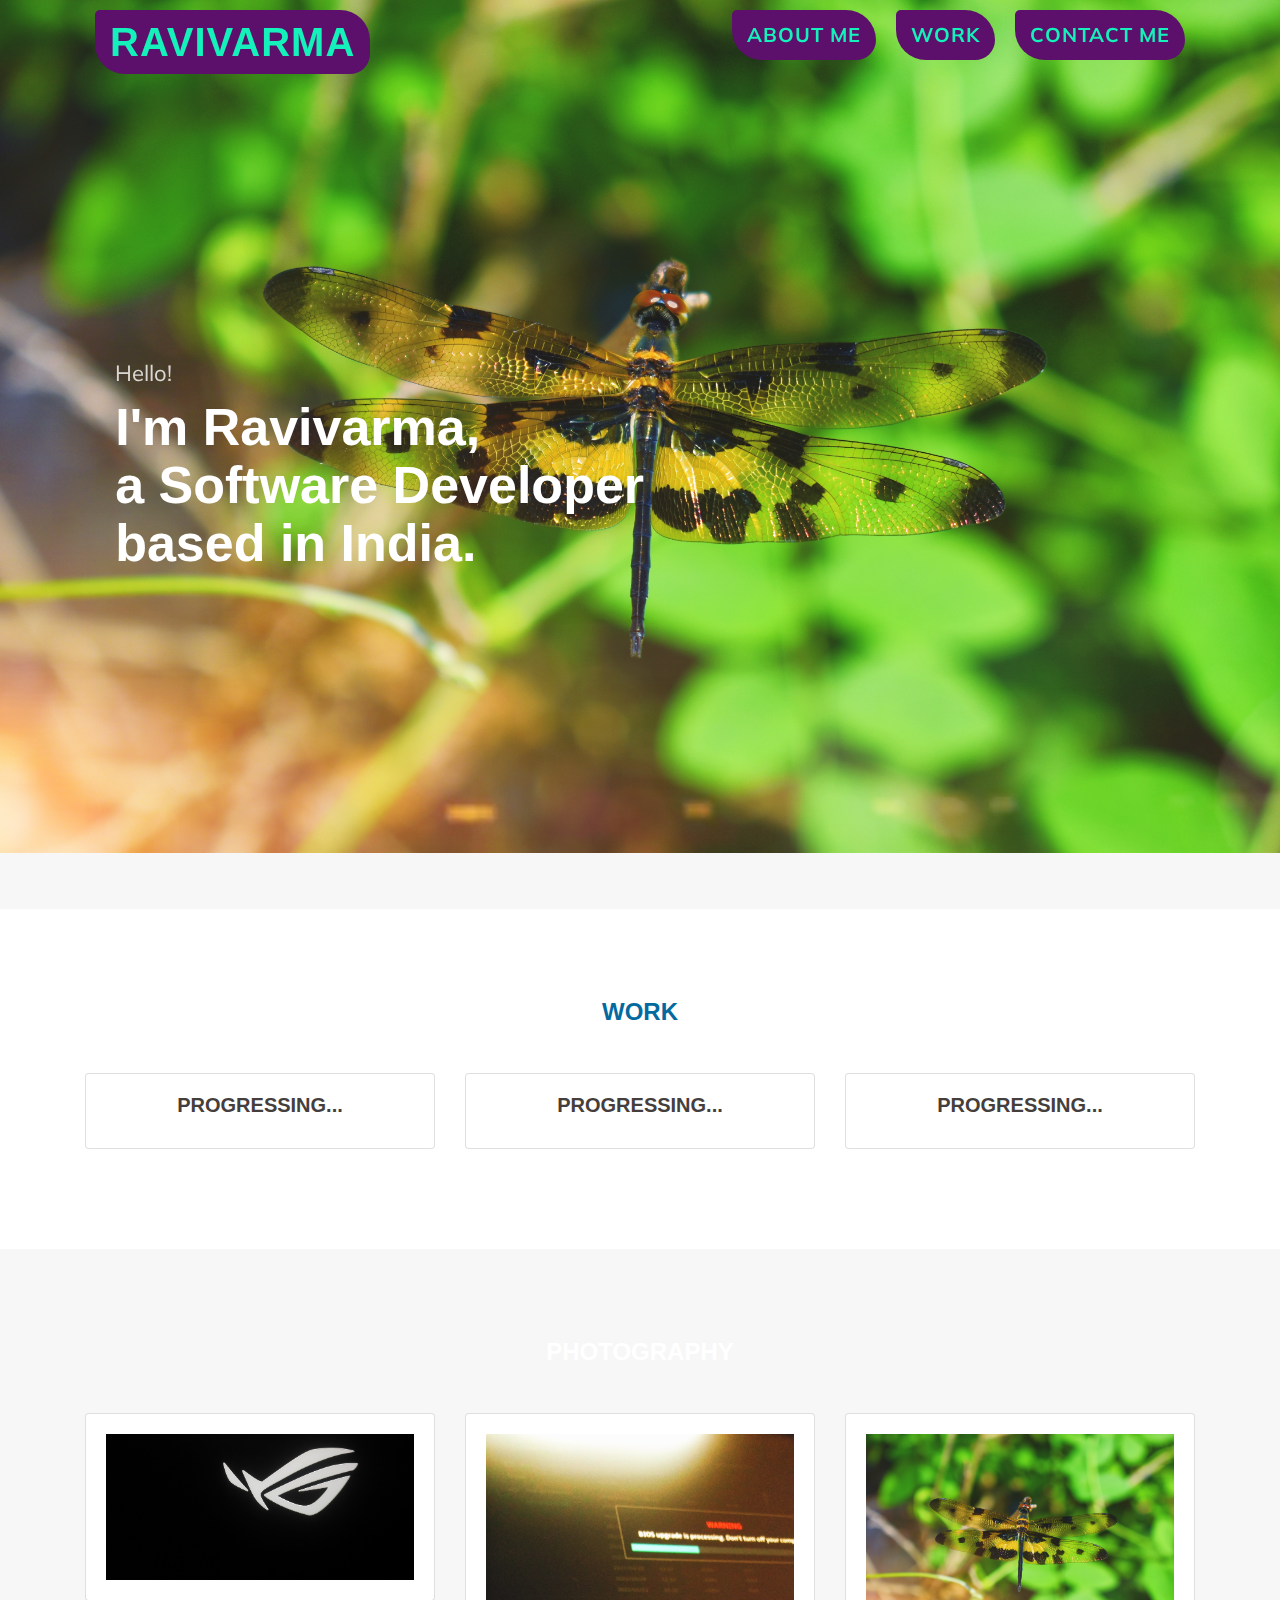
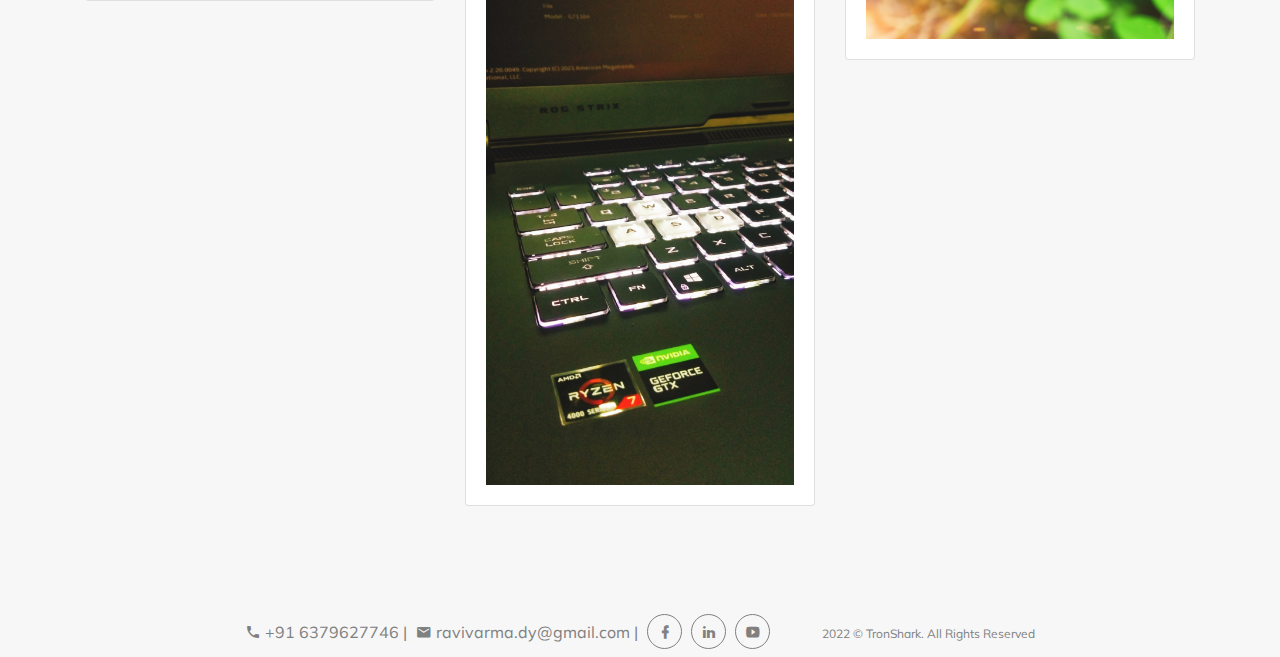
==== index.html @ 04b14a64 "pho" ====
﻿<!DOCTYPE html>
<html lang="en">
  <head prefix="og: http://ogp.me/ns#">
    <meta charset="utf-8" />
    <meta http-equiv="Cache-Control" content="no-store" />
    <meta http-equiv="X-UA-Compatible" content="IE=Edge" />
    <meta name="viewport" content="width=device-width, initial-scale=1.0" />

    <meta name="robots" content="index, nofollow" />
    <meta name="web_author" content="Ravivarma" />
    <meta property="og:title" content="varma" />
    <meta property="og:type" content="website" />
    <meta property="og:url" content="https://varma.com" />

    <link rel="shortcut icon" href="images/DP_edited - Copy.jpg" />
    <title>Ravivarma</title>

    <link
      href="https://fonts.googleapis.com/css?family=Source+Sans+Pro"
      rel="stylesheet"
    />
    <link href="css/aos.css" rel="stylesheet" />
    <!-- Bootstrap core CSS -->
    <link href="css/owl.carousel.css" rel="stylesheet" />
    <link href="css/bootstrap.min.css" rel="stylesheet" />
    <link
      href="https://maxcdn.bootstrapcdn.com/font-awesome/4.7.0/css/font-awesome.min.css"
      rel="stylesheet"
    />
    <link
      href="https://fonts.googleapis.com/css?family=Anton"
      rel="stylesheet"
    />
    <!-- Materialdesign icons css -->
    <link href="css/materialdesignicons.min.css" rel="stylesheet" />
    <!-- Mobirise icons css -->
    <link href="css/mobiriseicons.css" rel="stylesheet" />
    <!--Template Color-->
    <link href="css/colors/default.css" rel="stylesheet" id="color-opt" />
    <!-- Custom styles for this template -->
    <link href="css/style.css" rel="stylesheet" />
    <link href="css/menu.css" rel="stylesheet" />
    <!-- Global site tag (gtag.js) - Google Analytics -->
    <script src="https://www.googletagmanager.com/gtag/js?id=UA-61509387-1"></script>
    <script>
      window.dataLayer = window.dataLayer || [];
      function gtag() {
        dataLayer.push(arguments);
      }
      gtag("js", new Date());

      gtag("config", "UA-61509387-1");
    </script>
  </head>
  <body>
    <!-- Navigation Bar-->
    <header id="topnav" class="defaultscroll fixed-top sticky">
      <div class="container">
        <!-- Logo container-->
        <div>
          <a
            href="index.html"
            class="logo text-uppercase"
            target="_self"
            rel="noopener noreferrer"
          >
            <h1 id="varma">RAVIVARMA</h1>
          </a>
        </div>
        <!-- End Logo container-->
        <div class="menu-extras">
          <div class="menu-item">
            <!-- Mobile menu toggle-->
            <a href="#" rel="nofollow" role="button" class="navbar-toggle">
              <div class="lines">
                <span></span>
                <span></span>
                <span></span>
              </div>
            </a>
            <!-- End mobile menu toggle-->
          </div>
        </div>
        <div id="navigation">
          <!-- Navigation Menu-->
          <ul class="navigation-menu">
            <li>
              <a href="about.html"> About Me</a>
            </li>

            <li class="">
              <a href="Work.html"> Work</a>
            </li>
            <li>
              <a href="Contact.html">Contact me</a>
            </li>
          </ul>
        </div>
      </div>
    </header>
    <div class="home-container">
      <div
        id="mainslider"
        class="carousel slide carousel-fade"
        data-ride="carousel"
      >
        <!-- Indicators -->
        <!-- <ol class="carousel-indicators">
          <li data-target="#mainslider" data-slide-to="0" class="active"></li>
          <li data-target="#mainslider" data-slide-to="1"></li>
          <li data-target="#mainslider" data-slide-to="2"></li>
          <li data-target="#mainslider" data-slide-to="3"></li>
        </ol>-->
        <!-- Wrapper for slides -->
        <div class="carousel-inner">
          <div class="carousel-item">
            <img
              class="d-block w-100"
              src="/images/Dragonfly.jpg"
              data-color="lightblue"
              alt="Ravivarma"
              style="background-color: blue"
            />
            <div class="carousel-caption d-md-block text-left">
              <p class="tagline">Hello!</p>
              <h5>
                <span>
                  I'm Ravivarma,<br />
                  a Software Developer<br />
                  based in India.
                </span>
              </h5>
            </div>
          </div>
          <!--  <div class="carousel-item">
            <img
              class="d-block w-100"
              src="./images/homepage/varma-banner--02.png"
              data-color="firebrick"
              alt="Banyan-Flow"
            />
            <div class="carousel-caption d-md-block text-left">
              <p class="tagline">Your virtual training manager</p>
              <h5>
                <span>
                  Digitalize your <br />
                  Learning & Development <br />
                  operations
                </span>
              </h5>
              <a class="btn btn-banyanflow" href="banyanflow.html">
                Banyan flow
                <i class="fa fa-arrow-circle-right" aria-hidden="true"></i>
              </a>
            </div>
          </div>
          <div class="carousel-item">
            <img
              class="d-block w-100"
              src="./images/homepage/varma-banner--02.png"
              data-color="violet"
              alt="Delxpro"
            />
            <div class="carousel-caption d-md-block text-left">
              <p class="tagline">Upskill the pro in you</p>
              <h5>
                <span>
                  Market place for <br />
                  skill development
                </span>
              </h5>
              <a class="btn btn-delxpro" href="delxpro.html">
                Delxpro
                <i class="fa fa-arrow-circle-right" aria-hidden="true"></i
              ></a>
            </div>
          </div>-->
        </div>
        <!-- Controls -->
        <!--   <a
          class="carousel-control-prev"
          href="#mainslider"
          role="button"
          data-slide="prev"
        >
          <span class="carousel-control-prev-icon" aria-hidden="true"></span>
          <span class="sr-only">Previous</span>
        </a>
        <a
          class="carousel-control-next"
          href="#mainslider"
          role="button"
          data-slide="next"
        >
          <span class="carousel-control-next-icon" aria-hidden="true"></span>
          <span class="sr-only">Next</span>
        </a>-->
      </div>
      <section class="section bg-light pt-4 pb-4">
        <div class="container">
          <div class="row justify-content-center">
            <div class="col-md-8 col-xs-12">
              <h1 class="text-center imp-text"></h1>
            </div>
          </div>
        </div>
      </section>

      <section class="section">
        <div class="container">
          <div class="title text-center">
            <h2>Work</h2>
          </div>
          <div class="card-deck mt-5" id="principles">
            <div class="card">
              <div class="card-body">
                <h5 class="card-title">Progressing...</h5>
              </div>
            </div>
            <div class="card">
              <!--<img class="card-img-top cardImg" src="" alt="" />-->
              <div class="card-body">
                <h5 class="card-title">Progressing...</h5>
                <p class="card-text"></p>
              </div>
            </div>
            <div class="card">
              <div class="card-body">
                <h5 class="card-title">Progressing...</h5>
                <p class="card-text"></p>
              </div>
            </div>
          </div>
        </div>
      </section>
      <section class="section bg-light" id="products-list">
        <div class="container" id="product-cont">
          <div class="title text-center mb-5">
            <h2 class="text-white">Photography</h2>
          </div>
          <div class="row">
            <div class="col-sm-4">
              <div class="card">
                <a class="card-body" href="" target="_blank">
                  <div class="text-center">
                    <img
                      class="product-img middle"
                      src="/images/IMG_20220516_193923.jpg"
                      alt=""
                      width="100%"
                      height="40%"
                    />
                  </div>

                  <!--<span class="float-right">
                    Read more
                    <i class="fa fa-arrow-circle-right" aria-hidden="true"></i>
                  </span>-->
                </a>
              </div>
            </div>
            <div class="col-sm-4">
              <div class="card">
                <a class="card-body" href="">
                  <div class="text-center">
                    <img
                      class="product-img middle"
                      src="/images/IMG_20220517_021946.jpg"
                      alt=""
                      width="100%"
                      height="40%"
                    />
                    <!--- <span class="card-title text-dark f-s-18">
                      Banyan Flow
                    </span>-->
                  </div>
                  <!--<p class="card-text">
                    A Cloud based Learning & Delivery workflow management
                    application
                  </p>-->
                  <!--<span class="float-right">
                    Read more
                    <i class="fa fa-arrow-circle-right" aria-hidden="true"></i>
                  </span>-->
                </a>
              </div>
            </div>
            <div class="col-sm-4">
              <div class="card">
                <a class="card-body" href="">
                  <div class="text-center">
                    <img
                      class="product-img middle"
                      src="/images/Dragonfly.jpg"
                      alt=""
                      width="100%"
                      height="40%"
                    />
                  </div>
                </a>
              </div>
            </div>
          </div>
        </div>
      </section>

      <!--  <section class="section footer"></section>-->
    </div>
    <div class="footer-alt bg-light">
      <div class="container">
        <div class="row justify-content-center">
          <div class="text-center">
            <div class="contact-us d-i-b">
              <a
                href="tel:+916379627746"
                rel="nofollow"
                class="text-grey p-r-5"
              >
                <i class="mdi mdi-phone"></i> +91 6379627746 |
              </a>
              <a
                href="mailto:ravivarma.dy@gmail.com?Subject=Information%20about"
                rel="nofollow"
                class="text-grey p-r-5"
              >
                <i class="mdi mdi-email"></i> ravivarma.dy@gmail.com |</a
              >
              <!--old details ravivarma.dy@gmail.com |-->
            </div>
            <ul class="footer-icons list-inline my-2 d-i-b">
              <li class="list-inline-item">
                <a
                  href="https://www.facebook.com/krrish.krishna.940/"
                  target="_blank"
                  rel="noopener"
                  ><i class="mdi mdi-facebook"></i
                  ><span class="sr-only">Facebook</span></a
                >
              </li>
              <!--<li class="list-inline-item"><a href="#" rel="noopener"><i class="mdi mdi-twitter"></i><span class="sr-only">Twitter</span></a></li>-->
              <li class="list-inline-item">
                <a
                  href="https://www.linkedin.com/in/ravivarma-damodharan"
                  target="_blank"
                  rel="noopener"
                  ><i class="mdi mdi-linkedin"></i
                  ><span class="sr-only">Linkedin</span></a
                >
              </li>
              <li class="list-inline-item">
                <a
                  href="https://www.youtube.com/channel/UC0N2iqDBIHFuB_pYarx8Trg"
                  target="_blank"
                  rel="noopener"
                  ><i class="mdi mdi-youtube-play"></i
                  ><span class="sr-only">Youtube</span></a
                >
              </li>
            </ul>
            <div class="contact-us d-i-b">
              <span class="pl-5 f-s-12">
                2022 © TronShark. All Rights Reserved
              </span>
            </div>
          </div>
        </div>
      </div>
    </div>
    <!-- js placed at the end of the document so the pages load faster -->
    <script src="js/jquery.min.js"></script>
    <script src="js/popper.min.js"></script>
    <script src="js/bootstrap.min.js"></script>
    <script src="js/owl.carousel.min.js"></script>
    <script src="js/scrollspy.min.js" type="text/javascript"></script>
    <script src="js/aos.js"></script>
    <!--common script for all pages-->
    <script src="js/jquery.app.js"></script>
    <script>
      $(document).ready(function () {
        $(".owl-carousel").owlCarousel({
          loop: true,
          margin: 10,
          nav: true,
          navText: [
            "<i class='fa fa-caret-left'></i>",
            "<i class='fa fa-caret-right'></i>",
          ],
          autoplay: true,
          autoplayHoverPause: true,
          responsive: {
            0: {
              items: 1,
            },
            600: {
              items: 3,
            },
            1000: {
              items: 4,
            },
          },
        });
      });

      var $item = $("#mainslider .carousel-item");
      var $wHeight = $(window).height();
      $item.eq(0).addClass("active");
      $item.height($wHeight);
      $item.addClass("full-screen");

      $("#mainslider .carousel img").each(function () {
        var $src = $(this).attr("src");
        var $color = $(this).attr("data-color");
        $(this)
          .parent()
          .css({
            "background-image": "url(" + $src + ")",
            "background-color": $color,
          });
        $(this).remove();
      });

      $(window).on("resize", function () {
        $wHeight = $(window).height();
        $item.height($wHeight);
      });

      $("#mainslider .carousel").carousel({
        interval: 6000,
        pause: "false",
      });
    </script>
  </body>
</html>
---- css/mobiriseicons.css ----
@font-face {
  font-family: 'MobiriseIcons';
  src:  url('../fonts/MobiriseIcons73ab.html?5dqoim');
  src:  url('../fonts/MobiriseIcons73ab.html?5dqoim#iefix') format('embedded-opentype'),
    url('../fonts/mobirise73ab.ttf?5dqoim') format('truetype'),
    url('../fonts/mobirise73ab.woff?5dqoim') format('woff'),
    url('../fonts/MobiriseIcons73ab-2.html?5dqoim#MobiriseIcons') format('svg');
  font-weight: normal;
  font-style: normal;
}

[class^="mbri-"], [class*=" mbri-"] {
  /* use !important to prevent issues with browser extensions that change fonts */
  font-family: 'MobiriseIcons' !important;
  speak: none;
  font-style: normal;
  font-weight: normal;
  font-variant: normal;
  text-transform: none;
  line-height: 1;

  /* Better Font Rendering =========== */
  -webkit-font-smoothing: antialiased;
  -moz-osx-font-smoothing: grayscale;
}

.mbri-add-submenu:before {
  content: "\e900";
}
.mbri-alert:before {
  content: "\e901";
}
.mbri-align-center:before {
  content: "\e902";
}
.mbri-align-justify:before {
  content: "\e903";
}
.mbri-align-left:before {
  content: "\e904";
}
.mbri-align-right:before {
  content: "\e905";
}
.mbri-android:before {
  content: "\e906";
}
.mbri-apple:before {
  content: "\e907";
}
.mbri-arrow-down:before {
  content: "\e908";
}
.mbri-arrow-next:before {
  content: "\e909";
}
.mbri-arrow-prev:before {
  content: "\e90a";
}
.mbri-arrow-up:before {
  content: "\e90b";
}
.mbri-bold:before {
  content: "\e90c";
}
.mbri-bookmark:before {
  content: "\e90d";
}
.mbri-bootstrap:before {
  content: "\e90e";
}
.mbri-briefcase:before {
  content: "\e90f";
}
.mbri-browse:before {
  content: "\e910";
}
.mbri-bulleted-list:before {
  content: "\e911";
}
.mbri-calendar:before {
  content: "\e912";
}
.mbri-camera:before {
  content: "\e913";
}
.mbri-cart-add:before {
  content: "\e914";
}
.mbri-cart-full:before {
  content: "\e915";
}
.mbri-cash:before {
  content: "\e916";
}
.mbri-change-style:before {
  content: "\e917";
}
.mbri-chat:before {
  content: "\e918";
}
.mbri-clock:before {
  content: "\e919";
}
.mbri-close:before {
  content: "\e91a";
}
.mbri-cloud:before {
  content: "\e91b";
}
.mbri-code:before {
  content: "\e91c";
}
.mbri-contact-form:before {
  content: "\e91d";
}
.mbri-credit-card:before {
  content: "\e91e";
}
.mbri-cursor-click:before {
  content: "\e91f";
}
.mbri-cust-feedback:before {
  content: "\e920";
}
.mbri-database:before {
  content: "\e921";
}
.mbri-delivery:before {
  content: "\e922";
}
.mbri-desktop:before {
  content: "\e923";
}
.mbri-devices:before {
  content: "\e924";
}
.mbri-down:before {
  content: "\e925";
}
.mbri-download:before {
  content: "\e926";
}
.mbri-drag-n-drop:before {
  content: "\e927";
}
.mbri-drag-n-drop2:before {
  content: "\e928";
}
.mbri-edit:before {
  content: "\e929";
}
.mbri-edit2:before {
  content: "\e92a";
}
.mbri-error:before {
  content: "\e92b";
}
.mbri-extension:before {
  content: "\e92c";
}
.mbri-features:before {
  content: "\e92d";
}
.mbri-file:before {
  content: "\e92e";
}
.mbri-flag:before {
  content: "\e92f";
}
.mbri-folder:before {
  content: "\e930";
}
.mbri-gift:before {
  content: "\e931";
}
.mbri-github:before {
  content: "\e932";
}
.mbri-globe-2:before {
  content: "\e933";
}
.mbri-globe:before {
  content: "\e934";
}
.mbri-growing-chart:before {
  content: "\e935";
}
.mbri-hearth:before {
  content: "\e936";
}
.mbri-help:before {
  content: "\e937";
}
.mbri-home:before {
  content: "\e938";
}
.mbri-hot-cup:before {
  content: "\e939";
}
.mbri-idea:before {
  content: "\e93a";
}
.mbri-image-gallery:before {
  content: "\e93b";
}
.mbri-image-slider:before {
  content: "\e93c";
}
.mbri-info:before {
  content: "\e93d";
}
.mbri-italic:before {
  content: "\e93e";
}
.mbri-key:before {
  content: "\e93f";
}
.mbri-laptop:before {
  content: "\e940";
}
.mbri-layers:before {
  content: "\e941";
}
.mbri-left-right:before {
  content: "\e942";
}
.mbri-left:before {
  content: "\e943";
}
.mbri-letter:before {
  content: "\e944";
}
.mbri-like:before {
  content: "\e945";
}
.mbri-link:before {
  content: "\e946";
}
.mbri-lock:before {
  content: "\e947";
}
.mbri-login:before {
  content: "\e948";
}
.mbri-logout:before {
  content: "\e949";
}
.mbri-magic-stick:before {
  content: "\e94a";
}
.mbri-map-pin:before {
  content: "\e94b";
}
.mbri-menu:before {
  content: "\e94c";
}
.mbri-mobile:before {
  content: "\e94d";
}
.mbri-mobile2:before {
  content: "\e94e";
}
.mbri-mobirise:before {
  content: "\e94f";
}
.mbri-more-horizontal:before {
  content: "\e950";
}
.mbri-more-vertical:before {
  content: "\e951";
}
.mbri-music:before {
  content: "\e952";
}
.mbri-new-file:before {
  content: "\e953";
}
.mbri-numbered-list:before {
  content: "\e954";
}
.mbri-opened-folder:before {
  content: "\e955";
}
.mbri-pages:before {
  content: "\e956";
}
.mbri-paper-plane:before {
  content: "\e957";
}
.mbri-paperclip:before {
  content: "\e958";
}
.mbri-photo:before {
  content: "\e959";
}
.mbri-photos:before {
  content: "\e95a";
}
.mbri-pin:before {
  content: "\e95b";
}
.mbri-play:before {
  content: "\e95c";
}
.mbri-plus:before {
  content: "\e95d";
}
.mbri-preview:before {
  content: "\e95e";
}
.mbri-print:before {
  content: "\e95f";
}
.mbri-protect:before {
  content: "\e960";
}
.mbri-question:before {
  content: "\e961";
}
.mbri-quote-left:before {
  content: "\e962";
}
.mbri-quote-right:before {
  content: "\e963";
}
.mbri-redo:before {
  content: "\e964";
}
.mbri-refresh:before {
  content: "\e965";
}
.mbri-responsive:before {
  content: "\e966";
}
.mbri-right:before {
  content: "\e967";
}
.mbri-rocket:before {
  content: "\e968";
}
.mbri-sad-face:before {
  content: "\e969";
}
.mbri-sale:before {
  content: "\e96a";
}
.mbri-save:before {
  content: "\e96b";
}
.mbri-search:before {
  content: "\e96c";
}
.mbri-setting:before {
  content: "\e96d";
}
.mbri-setting2:before {
  content: "\e96e";
}
.mbri-setting3:before {
  content: "\e96f";
}
.mbri-share:before {
  content: "\e970";
}
.mbri-shopping-bag:before {
  content: "\e971";
}
.mbri-shopping-basket:before {
  content: "\e972";
}
.mbri-shopping-cart:before {
  content: "\e973";
}
.mbri-sites:before {
  content: "\e974";
}
.mbri-smile-face:before {
  content: "\e975";
}
.mbri-speed:before {
  content: "\e976";
}
.mbri-star:before {
  content: "\e977";
}
.mbri-success:before {
  content: "\e978";
}
.mbri-sun:before {
  content: "\e979";
}
.mbri-sun2:before {
  content: "\e97a";
}
.mbri-tablet-vertical:before {
  content: "\e97b";
}
.mbri-tablet:before {
  content: "\e97c";
}
.mbri-target:before {
  content: "\e97d";
}
.mbri-timer:before {
  content: "\e97e";
}
.mbri-to-ftp:before {
  content: "\e97f";
}
.mbri-to-local-drive:before {
  content: "\e980";
}
.mbri-touch-swipe:before {
  content: "\e981";
}
.mbri-touch:before {
  content: "\e982";
}
.mbri-trash:before {
  content: "\e983";
}
.mbri-underline:before {
  content: "\e984";
}
.mbri-undo:before {
  content: "\e985";
}
.mbri-unlink:before {
  content: "\e986";
}
.mbri-unlock:before {
  content: "\e987";
}
.mbri-up-down:before {
  content: "\e988";
}
.mbri-up:before {
  content: "\e989";
}
.mbri-update:before {
  content: "\e98a";
}
.mbri-upload:before {
  content: "\e98b";
}
.mbri-user:before {
  content: "\e98c";
}
.mbri-user2:before {
  content: "\e98d";
}
.mbri-users:before {
  content: "\e98e";
}
.mbri-video-play:before {
  content: "\e98f";
}
.mbri-video:before {
  content: "\e990";
}
.mbri-watch:before {
  content: "\e991";
}
.mbri-website-theme:before {
  content: "\e992";
}
.mbri-wifi:before {
  content: "\e993";
}
.mbri-windows:before {
  content: "\e994";
}
.mbri-zoom-out:before {
  content: "\e995";
}
---- css/colors/default.css ----
/*
* Template Name : Linexon | Responsive Bootstrap Landing Template
* Version : 1.0.0
* Created by : Themesdesign
* File : Template default color
*/

span.title-border,.features-desc a:hover,.service-box .service-icon,.company-sub-menu li a:hover,.text-custom,#topnav .has-submenu.active .submenu li.active > a,
#navigation li.active a,#topnav .navigation-menu > li .submenu li a:hover,#topnav .navigation-menu .has-submenu .submenu > li:hover > a,
#topnav .navigation-menu > li:hover > a {
  color: #036a9f !important;
}

.btn-custom,.bg-custom,.play-icon-circle,.main-slider .flex-control-paging li a.flex-active,.features-border,.team-social li a:hover,.plan-price h6,
.footer-icons li a:hover,#topnav .navbar-toggle.open span:hover {
  /*  615fe6 */
  background-color: #036a9f ;
}

.btn-custom{
  border: 1px solid #036a9f !important;
}

.team-box.active,.team-social li a:hover,.form-control:focus,.footer-icons li a:hover,#topnav .has-submenu.active .menu-arrow{
    border-color: #036a9f !important;
}

.btn-custom:hover,
.btn-custom:focus,
.btn-custom:active,
.btn-custom.active,
.btn-custom.focus,
.btn-custom:active,
.btn-custom:focus,
.btn-custom:hover,
.open > .dropdown-toggle.btn-custom {
    background-color:#5250d0;
    border-color:#5250d0;
}

@media (min-width: 992px) {
  #topnav .navigation-menu > li .submenu li a:hover,#topnav .navigation-menu .has-submenu .submenu > li:hover > a,#topnav .navigation-menu > li:hover > a,
  #topnav .navigation-menu > li:hover > .menu-arrow{
    color: #036a9f;
  }
}

@media (max-width: 991px) {
  #topnav .navigation-menu > li > a:hover,
  #topnav .navigation-menu > li .submenu li a:hover,
  #topnav .navigation-menu > li.has-submenu.open > a,
  #topnav .menu-extras .menu-item .cart > a:hover,
  #topnav .menu-extras .menu-item .search > a:hover,#topnav .navigation-menu .submenu.open .has-submenu.open > a,#topnav .has-submenu.active a{
    color: #036a9f !important;
  }
}
---- css/style.css ----
﻿@import url("https://fonts.googleapis.com/css?family=Muli");
@import url("https://fonts.googleapis.com/css?family=Arimo");
@import url("https://fonts.googleapis.com/css?family=Questrial");

body {
  /*font-family: 'Lato', sans-serif;*/
  /*font-family: 'Source Sans Pro', sans-serif;*/
  font-family: "Muli", sans-serif;
  color: #808080;
  line-height: 30px;
}

.text-grey {
  color: #808080;
}

a:hover {
  color: inherit !important;
}

h1,
h2,
h3,
h4,
h5,
h6 {
  font-family: "Arimo", sans-serif;
  font-family: Montserrat, sans-serif;
  font-weight: 700;
  text-transform: uppercase;
  color: #443e3c;
}

.text-clamp-3 {
  overflow: hidden;
  display: -webkit-box;
  -webkit-line-clamp: 3;
  -webkit-box-orient: vertical;
}

a {
  text-decoration: none !important;
  outline: none !important;
}

.p-20 {
  padding: 20px;
}

.custom-badge {
  display: inline-block;
  padding: 8px 12px;
  margin: 0 8px;
  text-transform: uppercase;
  font-size: 13px;
  font-weight: 500;
  background: #fff;
  cursor: pointer;
  margin-bottom: 15px;
}

.bg-light {
  background-color: #f7f7f7 !important;
}

.bg-lightgrey {
  background-color: #f8f9fa !important;
}

.bg-blue {
  background-color: #036a9f !important;
}

.bg-light-blue {
  background-color: #42d1fb !important;
}

.bg-light-blue-gradiant {
  background-color: rgba(67, 209, 251, 0.5) !important;
}

.bg-blue-gradiant {
  background-color: hsla(211, 100%, 50%, 0.5) !important;
}

.bg-purple {
  background-color: #864ba5;
}

.bg-purple-gradiant {
  background-color: hsla(262, 29%, 53%, 0.5) !important;
}

.bg-pink {
  background-color: #b24592;
}

.bg-orange {
  background-color: hsla(33, 100%, 52%, 0.788235294117647);
}

.bg-theme-orange {
  background-color: #ff900a !important;
}

.text-purple {
  color: #864ba5 !important;
}

.text-benchaway-blue {
  color: #b91b09 !important;
}

.banyanPro {
  color: #ff9200;
  text-transform: capitalize !important;
}

.inspire_ceo {
  font-size: 34px;
  font-family: "Anton", sans-serif;
  color: #ffc107;
  line-height: 42px;
  font-weight: 300 !important;
}

#mainslider .full-screen {
  background-size: cover;
  background-position: center;
  background-repeat: no-repeat;
}

#mainslider .carousel-item {
  height: auto !important;
  min-height: 60vh !important;
  /*height: 80vh !important;*/
  /*min-height: 65vh !important;*/
  background-position-x: 15% !important;
}

/*#mainslider .carousel-item img {
        height: 80vh !important;
    }*/

#mainslider .carousel-control-next,
#mainslider .carousel-control-prev {
  width: 8%;
}

#mainslider .carousel-item .carousel-caption {
  right: 0;
  width: 100%;
  left: 9%;
  top: 55%;
  transform: translateY(-50%);
  bottom: initial;
}

#mainslider .carousel-item .carousel-caption h5 {
  font-size: 52px;
  color: #fff;
  text-align: left;
  text-transform: inherit;
  width: 60%;
  line-height: 58px;
}

#mainslider .carousel-item .carousel-caption .tagline,
.tagline {
  font-size: 22px;
  margin-bottom: 10px;
  opacity: 0.8;
}

#mainslider .btn-primary {
  border: 1px solid #d6d6d6;
  margin-top: 15px;
  transition: 0.3s;
}

.btn-banyanpro {
  background-color: #ebf5f9;
  color: #036a9f;
  transition: 0.3s;
}

.btn-banyanpro:hover {
  background-color: #036a9f;
  color: #ebf5f9;
  transition: 0.3s;
}

.btn-banyanflow {
  background-color: #f1fbf6;
  color: #25c16f;
}

.btn-banyanflow:hover {
  background-color: #179e57;
  color: #f1fbf6;
}

.btn-delxpro {
  background-color: #fbf2db;
  color: #f5b212;
}

.btn-delxpro:hover {
  background-color: #ffbf26;
  color: #fbf2db;
}

.btn-signex {
  background-color: #ffd9e6;
  color: #d91a5d;
}

.btn-signex:hover {
  background-color: #b7124b;
  color: #ffd9e6;
}

.btn-benchaway {
  background-color: #fee1dd;
  color: #d81f08;
}

.btn-benchaway:hover {
  background-color: #d81f08;
  color: #fee1dd;
}

a.btn-primary {
  color: #fff !important;
}

a.btn-primary:hover,
a.btn-primary:focus {
  color: #fff !important;
}

#products-list {
  background-image: url("") /*../images/homepage/varma-banner.png*/;
  background-position: center;
  background-size: cover;
}

.carousel-fade .carousel-item {
  opacity: 0;
  transition-duration: 0.6s;
  transition-property: opacity;
}

.carousel-fade .carousel-item.active,
.carousel-fade .carousel-item-next.carousel-item-left,
.carousel-fade .carousel-item-prev.carousel-item-right {
  opacity: 1;
}

.carousel-fade .active.carousel-item-left,
.carousel-fade .active.carousel-item-right {
  opacity: 0;
}

.carousel-fade .carousel-item-next,
.carousel-fade .carousel-item-prev,
.carousel-fade .carousel-item.active,
.carousel-fade .active.carousel-item-left,
.carousel-fade .active.carousel-item-prev {
  transform: translateX(0);
  transform: translate3d(0, 0, 0);
}

.imp-text {
  font-size: 28px;
  color: #036a9f;
  font-weight: 600;
  line-height: 34px;
}

[data-target] {
  cursor: pointer !important;
}

#product-cont .card {
  margin-bottom: 20px;
}

#product-cont .card:hover {
  -webkit-transform: translateY(-0.5rem);
  transform: translateY(-0.5rem);
  transition: ease-in-out 0.5s;
}
/*#product-cont .card:hover .card-text {
     color:#808080;
}*/
#product-cont .card .card-text {
  color: #808080;
  margin-top: 1rem;
}
/*#product-cont .product-img {
    width: 80px;
    margin: 10px auto;
}*/

.blogs #blogs {
  position: inherit;
  width: 100%;
  height: 72vh;
  background-image: url("../images/blogs-banner.png");
  background-repeat: no-repeat;
  background-size: 100%;
  /*background-position: 50% 40%;*/
}

.blog-e-learning #blogs {
  position: inherit;
  width: 100%;
  height: 72vh;
  background-image: url(../images/blogs/importance-of-E-learning-1.png);
  background-repeat: no-repeat;
  background-size: 100%;
  background-position: 50% 40%;
}

.skill-dev #blogs {
  position: inherit;
  width: 100%;
  height: 72vh;
  background-image: url(../images/blogs/skill-development.png);
  background-repeat: no-repeat;
  background-size: 100%;
  background-position: 50% 40%;
}

.blog-card {
  border: 0;
  margin-bottom: 20px;
}

.blog-card .tags {
  list-style: none;
  padding-left: 0;
  position: absolute;
  bottom: 10px;
  left: 30px;
}

.blog-card .tags li {
  list-style: none;
  display: inline-block;
  color: #fff;
  border-radius: 3px;
  background-color: #ff9200;
  padding: 1px 10px;
  font-weight: 300;
}

.blog-card .tags li a {
  color: #ffe !important;
}

.blog-card .tags li:hover a {
  color: #fff;
}

.meta li {
  display: inline-block;
  color: rgb(41, 41, 41) !important;
  margin-right: 10px;
  font-weight: 300;
  font-size: 14px;
}

.meta {
  padding-left: 0;
}

.meta li a {
  color: rgb(41, 41, 41) !important;
}

.blog-card .card-block {
  padding-left: 20px !important;
  /*padding-top: 10px;*/
}

.blog-card h4 {
  text-transform: capitalize;
  font-weight: 600;
  margin-bottom: 5px;
}

.blog-card .card-title a {
  color: rgb(41, 41, 41);
  font-size: 22px;
}

.blog-card .card-title a:hover,
.blog-card a:hover {
  color: #ff9800 !important;
}

.blog-card .card-text {
  font-size: 16px;
  text-align: justify;
  margin-bottom: 0;
}

.color-2 {
  color: #ff9800;
}

.nav-tabs--vertical {
  border-bottom: none;
  border-right: 1px solid #ddd;
  display: flex;
  flex-flow: column nowrap;
}

.banyanFlow .nav-tabs--vertical li a span img {
  -webkit-filter: grayscale(100%) brightness(100%) sepia(100%) hue-rotate(50deg)
    saturate(1000%) contrast(0.9);
  filter: grayscale(100%) brightness(100%) sepia(100%) hue-rotate(50deg)
    saturate(1000%) contrast(0.9);
}

.dup-header {
  background-color: #fff !important;
  -moz-box-shadow: 0 10px 33px rgba(0, 0, 0, 0.1);
  -webkit-box-shadow: 0 10px 33px rgba(0, 0, 0, 0.1);
  box-shadow: 0 10px 33px rgba(0, 0, 0, 0.1) !important;
}

.nav-tabs--left {
  margin: 0 15px;
}

.nav-tabs--left .nav-item + .nav-item {
  margin-top: 0.25rem;
}

.nav-tabs--left .nav-link {
  transition: border-color 0.125s ease-in;
  white-space: nowrap;
  border: 1px solid #ddd;
  color: #808080;
  margin-right: -1px;
}

.nav-tabs--left .nav-link:hover {
  background-color: #fff;
  border-bottom-color: #ddd;
  border-right-color: #fff;
  border-bottom-left-radius: 0.25rem;
  border-top-right-radius: 0;
  margin-right: -1px;
}

.nav-tabs--left .nav-link.active {
  border-bottom-color: #ddd;
  border-right-color: #fff;
  border-bottom-left-radius: 0.25rem;
  border-top-right-radius: 0;
  margin-right: -1px;
}

.nav-tabs--left .nav-link.active:hover {
  background-color: #fff;
  border-color: #0275d8 #fff #0275d8 #0275d8;
}

/*======================
        HELPER
========================*/

.overflow-auto {
  overflow: auto !important;
}

.overflow-hidden {
  overflow: hidden !important;
}

.overflow-visible {
  overflow: visible !important;
}

.overflow-scroll {
  overflow: scroll !important;
}

.overflow-x-hidden {
  overflow-x: hidden !important;
}

.overflow-x-visible {
  overflow-x: visible !important;
}

.overflow-x-scroll {
  overflow-x: scroll !important;
}

.overflow-y-hidden {
  overflow-y: hidden !important;
}

.overflow-y-visible {
  overflow-y: visible !important;
}

.overflow-y-scroll {
  overflow-y: scroll !important;
}

.m-auto {
  margin: 0 auto !important;
}

.m-0 {
  margin: 0 !important;
}

.m-1 {
  margin: 1px !important;
}

.m-2 {
  margin: 2px !important;
}

.m-3 {
  margin: 3px !important;
}

.m-4 {
  margin: 4px !important;
}

.m-5 {
  margin: 5px !important;
}

.m-10 {
  margin: 10px !important;
}

.m-15 {
  margin: 15px !important;
}

.m-20 {
  margin: 20px !important;
}

.m-25 {
  margin: 25px !important;
}

.m-30 {
  margin: 30px !important;
}

.m-35 {
  margin: 35px !important;
}

.m-40 {
  margin: 40px !important;
}

.m-t-0 {
  margin-top: 0 !important;
}

.m-t-1 {
  margin-top: 1px !important;
}

.m-t-2 {
  margin-top: 2px !important;
}

.m-t-3 {
  margin-top: 3px !important;
}

.m-t-4 {
  margin-top: 4px !important;
}

.m-t-5 {
  margin-top: 5px !important;
}

.m-t-7 {
  margin-top: 7px !important;
}

.m-t-10 {
  margin-top: 10px !important;
}

.m-t-10p {
  margin-top: 10%;
}

.m-t-5p {
  margin-top: 5%;
}

.m-t-15 {
  margin-top: 15px !important;
}

.m-t-20 {
  margin-top: 20px !important;
}

.m-t--20 {
  margin-top: -20px !important;
}

.m-t-25 {
  margin-top: 25px !important;
}

.m-t-30 {
  margin-top: 30px !important;
}

.m-t-35 {
  margin-top: 35px !important;
}

.m-t-40 {
  margin-top: 40px !important;
}

.m-r-0 {
  margin-right: 0 !important;
}

.m-r-1 {
  margin-right: 1px !important;
}

.m-r-2 {
  margin-right: 2px !important;
}

.m-r-3 {
  margin-right: 3px !important;
}

.m-r-4 {
  margin-right: 4px !important;
}

.m-r-5 {
  margin-right: 5px !important;
}

.m-r-10 {
  margin-right: 10px !important;
}

.m-r-15 {
  margin-right: 15px !important;
}

.m-r-20 {
  margin-right: 20px !important;
}

.m-r-25 {
  margin-right: 25px !important;
}

.m-r-30 {
  margin-right: 30px !important;
}

.m-r-35 {
  margin-right: 35px !important;
}

.m-r-40 {
  margin-right: 40px !important;
}

.m-b-0 {
  margin-bottom: 0 !important;
}

.m-b-1 {
  margin-bottom: 1px !important;
}

.m-b-2 {
  margin-bottom: 2px !important;
}

.m-b-3 {
  margin-bottom: 3px !important;
}

.m-b-4 {
  margin-bottom: 4px !important;
}

.m-b-5 {
  margin-bottom: 5px !important;
}

.m-b-7 {
  margin-bottom: 7px !important;
}

.m-b-10 {
  margin-bottom: 10px !important;
}

.m-b-15 {
  margin-bottom: 15px !important;
}

.m-b-20 {
  margin-bottom: 20px !important;
}

.m-b-25 {
  margin-bottom: 25px !important;
}

.m-b-30 {
  margin-bottom: 30px !important;
}

.m-b-35 {
  margin-bottom: 35px !important;
}

.m-b-40 {
  margin-bottom: 40px !important;
}

.m-t-60 {
  margin-top: 60px !important;
}

.m-t-50 {
  margin-top: 50px !important;
}

.m-l-0 {
  margin-left: 0 !important;
}

.m-l-1 {
  margin-left: 1px !important;
}

.m-l-2 {
  margin-left: 2px !important;
}

.m-l-3 {
  margin-left: 3px !important;
}

.m-l-4 {
  margin-left: 4px !important;
}

.m-l-5 {
  margin-left: 5px !important;
}

.m-l-10 {
  margin-left: 10px !important;
}

.m-l-15 {
  margin-left: 15px !important;
}

.m-l-20 {
  margin-left: 20px !important;
}

.m-l-25 {
  margin-left: 25px !important;
}

.m-l-30 {
  margin-left: 30px !important;
}

.m-l-35 {
  margin-left: 35px !important;
}

.m-l-40 {
  margin-left: 40px !important;
}

.m-h-66 {
  min-height: 66vh !important;
}

.p-0 {
  padding: 0 !important;
}

.p-1 {
  padding: 1px !important;
}

.p-2 {
  padding: 2px !important;
}

.p-3 {
  padding: 3px !important;
}

.p-4 {
  padding: 4px !important;
}

.p-5 {
  padding: 5px !important;
}

.p-10 {
  padding: 10px !important;
}

.p-10-20 {
  padding: 10px 20px !important;
}

.p-12 {
  padding: 12px !important;
}

.p-15 {
  padding: 15px !important;
}

.p-20,
.wrapper {
  padding: 20px !important;
}

.p-25 {
  padding: 25px !important;
}

.p-30 {
  padding: 30px !important;
}

.p-35 {
  padding: 35px !important;
}

.p-40 {
  padding: 40px !important;
}

.horizontal-divider {
  height: 2px;
  margin: 25px -25px;
  background: #ebeced;
}

.p-t-0 {
  padding-top: 0 !important;
}

.p-t-1 {
  padding-top: 1px !important;
}

.p-t-2 {
  padding-top: 2px !important;
}

.p-t-3 {
  padding-top: 3px !important;
}

.p-t-4 {
  padding-top: 4px !important;
}

.p-t-5 {
  padding-top: 5px !important;
}

.p-t-10 {
  padding-top: 10px !important;
}

.p-t-15 {
  padding-top: 15px !important;
}

.p-t-20 {
  padding-top: 20px !important;
}

.p-t-25 {
  padding-top: 25px !important;
}

.p-t-30 {
  padding-top: 30px !important;
}

.p-t-35 {
  padding-top: 35px !important;
}

.p-t-40 {
  padding-top: 40px !important;
}

.p-r-0 {
  padding-right: 0 !important;
}

.p-r-1 {
  padding-right: 1px !important;
}

.p-r-2 {
  padding-right: 2px !important;
}

.p-r-3 {
  padding-right: 3px !important;
}

.p-r-4 {
  padding-right: 4px !important;
}

.p-r-5 {
  padding-right: 5px !important;
}

.p-r-10 {
  padding-right: 10px !important;
}

.p-r-15 {
  padding-right: 15px !important;
}

.p-r-20 {
  padding-right: 20px !important;
}

.p-r-25 {
  padding-right: 25px !important;
}

.p-r-30 {
  padding-right: 30px !important;
}

.p-r-35 {
  padding-right: 35px !important;
}

.p-r-40 {
  padding-right: 40px !important;
}

.p-b-0 {
  padding-bottom: 0 !important;
}

.p-b-1 {
  padding-bottom: 1px !important;
}

.p-b-2 {
  padding-bottom: 2px !important;
}

.p-b-3 {
  padding-bottom: 3px !important;
}

.p-b-4 {
  padding-bottom: 4px !important;
}

.p-b-5 {
  padding-bottom: 5px !important;
}

.p-b-10 {
  padding-bottom: 10px !important;
}

.p-b-15 {
  padding-bottom: 15px !important;
}

.p-b-20 {
  padding-bottom: 20px !important;
}

.p-b-25 {
  padding-bottom: 25px !important;
}

.p-b-30 {
  padding-bottom: 30px !important;
}

.p-b-35 {
  padding-bottom: 35px !important;
}

.p-b-40 {
  padding-bottom: 40px !important;
}

.p-l-0 {
  padding-left: 0 !important;
}

.p-l-1 {
  padding-left: 1px !important;
}

.p-l-2 {
  padding-left: 2px !important;
}

.p-l-3 {
  padding-left: 3px !important;
}

.p-l-4 {
  padding-left: 4px !important;
}

.p-l-5 {
  padding-left: 5px !important;
}

.p-l-10 {
  padding-left: 10px !important;
}

.p-l-8p {
  padding-left: 8% !important;
}

.p-l-15 {
  padding-left: 15px !important;
}

.p-l-20 {
  padding-left: 20px !important;
}

.p-l-25 {
  padding-left: 25px !important;
}

.p-l-30 {
  padding-left: 30px !important;
}

.p-l-35 {
  padding-left: 35px !important;
}

.p-l-40 {
  padding-left: 40px !important;
}

.p-l-60 {
  padding-left: 60px !important;
}

.p-l-80 {
  padding-left: 80px !important;
}

.f-s-8 {
  font-size: 8px !important;
}

.f-s-9 {
  font-size: 9px !important;
}

.f-s-10 {
  font-size: 10px !important;
}

.f-s-11 {
  font-size: 11px !important;
}

.f-s-12 {
  font-size: 12px !important;
}

.f-s-13 {
  font-size: 13px !important;
}

.f-s-14 {
  font-size: 14px !important;
}

.f-s-15 {
  font-size: 15px !important;
}

.f-s-16 {
  font-size: 16px !important;
}

.f-s-17 {
  font-size: 17px !important;
}

.f-s-18 {
  font-size: 18px !important;
}

.f-s-19 {
  font-size: 19px !important;
}

.f-s-20 {
  font-size: 20px !important;
}

.f-s-21 {
  font-size: 21px !important;
}

.f-s-22 {
  font-size: 22px !important;
}

.f-s-23 {
  font-size: 23px !important;
}

.d-flex {
  display: flex !important;
}

.f-s-60 {
  font-size: 60px !important;
}

.f-s-24 {
  font-size: 24px !important;
}

.text-right {
  text-align: right !important;
}

.text-left {
  text-align: left !important;
}

.text-center {
  text-align: center !important;
}

.pull-none {
  float: none !important;
}

.d-b {
  display: block !important;
}

.inline-block,
.d-i-b {
  display: inline-block !important;
}

.ver-align-m {
  vertical-align: middle !important;
}

.f-w-100 {
  font-weight: 100 !important;
}

.f-w-200 {
  font-weight: 200 !important;
}

.f-w-300 {
  font-weight: 300 !important;
}

.f-w-400 {
  font-weight: 400 !important;
}

.f-w-500 {
  font-weight: 500 !important;
}

.f-w-600 {
  font-weight: 600 !important;
}

.f-w-700 {
  font-weight: 700 !important;
}

.section {
  padding-top: 80px;
  padding-bottom: 80px;
  position: relative;
  background-color: #fff;
}

.section.footer {
  background-color: #292525 !important;
  padding-bottom: 20px;
}

.text-brand-blue {
  color: #036a9f !important;
}

.text-brand-orange {
  color: #ff9200 !important;
}

.home-title span.text-brand-orange {
  color: #ff9200 !important;
}

.text-darkgrey {
  color: #808080;
}

.bg-overlay {
  position: absolute;
  background-color: rgba(0, 0, 0, 0.2);
  top: 0;
  right: 0;
  left: 0;
  bottom: 0;
  width: 100%;
  height: 100%;
}

.dropdown:hover > .dropdown-menu {
  display: block;
}

.bg-overlay-gradient {
  background: #396afc; /* fallback for old browsers */
  background: -webkit-linear-gradient(
    to right,
    #2948ff,
    #396afc
  ); /* Chrome 10-25, Safari 5.1-6 */
  background: linear-gradient(
    to right,
    #2948ff,
    #396afc
  ); /* W3C, IE 10+/ Edge, Firefox 16+, Chrome 26+, Opera 12+, Safari 7+ */
  top: 0;
  right: 0;
  left: 0;
  bottom: 0;
  width: 100%;
  height: 100%;
  position: absolute;
  opacity: 0.4;
}

.title h2 {
  margin-top: 10px;
  font-size: 24px;
}

.title h2 b {
  border-bottom: 0px solid #ff9200;
  padding-bottom: 15px;
}

.benchaway-container .title h2 b {
  border-bottom: 0px solid #00c6ff;
}

.andhima-container #about .title-andhima {
  font-size: 28px !important;
  font-weight: 300;
  color: #864ba5;
}
/*span.title-border:before {
    left: 100%;
    content: "";
    background: #ff9200 ;
    width: 45px;
    height: 4px;
    top: 9px;
    margin-left:-60px;
    position: absolute;
}*/

/*span.title-border:after {
    right: 100%;
    content: "";
    background: #dadada;
    width: 45px;
    height: 1px;
    top: 9px;
    position: absolute;
}*/

span.title-border {
  padding: 0 8px;
  font-size: 18px;
  line-height: 18px;
  position: relative;
  display: inline-block;
}

.btn-rounded {
  border-radius: 30px !important;
}

.btn-custom {
  font-size: 15px;
  transition: all 0.4s;
  color: #fff !important;
}

.btn-custom:hover,
.btn-custom:focus,
.btn-custom:active,
.btn-custom.active,
.btn-custom.focus,
.btn-custom:active,
.btn-custom:focus,
.btn-custom:hover,
.open > .dropdown-toggle.btn-custom {
  box-shadow: none !important;
}

.btn-outline-custom {
  background-color: transparent;
  border: 1px solid #fff !important;
  transition: all 0.4s;
  color: #fff;
}

.btn-outline-orange {
  background-color: #ffc107;
  border: 0px solid #fff !important;
  transition: all 0.4s;
  color: #fff;
}

.btn-outline-orange:hover {
  background-color: #ff9200 !important;
}

.btn-warning {
  color: #fff !important;
}

.btn-outline-white {
  background-color: transparent;
  border: 1px solid #fff !important;
  transition: all 0.4s;
  color: #fff;
}

.btn-outline-white:hover {
  background-color: #fff !important;
  color: #ff900a;
}

.benchaway-container .btn-outline-white:hover {
  color: #00c6ff !important;
}

.andhima-container .btn-outline-white:hover {
  color: #864ba5 !important;
}

.banyan-container .btn-outline-white:hover {
  background-color: #fff !important;
  color: #036a9f !important;
}

.delxpro-container .btn-outline-white:hover {
  color: #c166a3 !important;
}

.btn-outline-custom:hover,
.btn-outline-custom:focus,
.btn-outline-custom:active,
.btn-outline-custom.active,
.btn-outline-custom.focus,
.btn-outline-custom:active,
.btn-outline-custom:focus,
.btn-outline-custom:hover,
.open > .dropdown-toggle.btn-outline-custom {
  background-color: #fff !important;
  border: 1px solid #fff !important;
  box-shadow: none !important;
  color: #fff;
}

.btn {
  padding: 12px 25px;
  font-size: 14px;
  letter-spacing: 1px;
  font-weight: 300;
  text-transform: uppercase;
  border-radius: 50px !important;
}

.vertical-content {
  display: -webkit-flex;
  display: -moz-flex;
  display: -ms-flexbox;
  display: flex;
  -webkit-align-items: center;
  align-items: center;
  -webkit-justify-content: center;
  justify-content: center;
  -ms-flex-direction: row;
  -webkit-flex-direction: row;
  flex-direction: row;
}

/*==========================
        HOME
============================*/

.bg-home {
  background-image: url("/images/home-bg.jpg");
  background-size: cover;
  background-position: center center;
  height: 100vh;
  background-attachment: fixed;
}

.home-center {
  display: table;
  width: 100%;
  height: 100%;
}

.home-desc-center {
  display: table-cell;
  vertical-align: middle;
}

.home-title {
  font-size: 3rem;
  line-height: 1.6;
  font-weight: 600;
  text-transform: uppercase;
}

.home-sub-title {
  font-size: 17px;
  line-height: 1.8;
  max-width: 600px;
}

.watch-video a span {
  font-size: 16px;
  padding-left: 10px;
  position: relative;
  top: -5px;
}

.play-icon-circle {
  height: 64px;
  width: 64px;
  line-height: 64px;
  text-align: center;
  border-radius: 50%;
  display: inline-block;
  color: #fff;
  font-size: 28px;
}

.play-btn-light {
  background-color: #fff !important;
  color: #6c77c0;
  mix-blend-mode: lighten;
}

/*----------DEMO 2-----------*/
.home-height-half {
  padding: 220px 0 150px 0;
  height: auto;
}
/*----------DEMO 3-----------*/
.home-half {
  padding-bottom: 150px;
  padding-top: 180px;
  background-image: url("../images/home-bg.jpg");
  background-size: cover;
  background-position: center center;
  position: relative;
  background-attachment: fixed;
}

.home-registration-form .form-title {
  font-size: 24px;
  font-weight: 600;
}

.home-registration-form .form-subtitle {
  line-height: 1.4;
  font-size: 18px;
}

.home-registration-form {
  border-radius: 3px;
  box-shadow: 0px 0px 3px 0px #000000;
}

.home-registration-form .registration-form label {
  font-size: 14px;
}

.home-subtitle-width-100 {
  max-width: 100%;
}

.small-text {
  font-size: 14px;
}

.registration-input-box {
  border: none;
  border-radius: 0px;
  color: #999;
  border-bottom: 1px solid #c5c5c5;
  box-shadow: none !important;
  padding-left: 0;
  padding-right: 0;
}

/*---------DEMO 6-----------*/
.back-slide {
  height: 100vh;
}

.search-form input {
  padding: 15px 20px;
  width: 100%;
  font-size: 17px;
  color: #4c5667 !important;
  border: none;
  outline: none !important;
  padding-right: 180px;
  padding-left: 30px;
  background-color: rgba(255, 255, 255, 0.85);
  border-radius: 30px;
}

.search-form button {
  position: absolute;
  top: 7px;
  right: 8px;
  outline: none !important;
  border-radius: 30px;
  font-size: 17px;
  padding: 9px 30px;
}

.search-form form {
  position: relative;
  max-width: 600px;
  margin: 0px auto;
}

/*--------DEMO 8-----------*/
.bg-gradient {
  background: -webkit-linear-gradient(#7474bf, #348ac7);
  background: -moz-linear-gradient(#7474bf, #348ac7);
  background: -ms-linear-gradient(#7474bf, #348ac7);
  background: -o-linear-gradient(#7474bf, #348ac7);
  background: linear-gradient(#7474bf, #348ac7);
}

.navbar-light {
  background-color: #fff;
  box-shadow: 0 10px 33px rgba(0, 0, 0, 0.1) !important;
}

.navbar-light .navigation-menu > li > a {
  padding-top: 25px !important;
  padding-bottom: 25px !important;
  min-height: 62px;
  color: #000 !important;
}

.navbar-light .logo .logo-dark {
  display: inline-block !important;
}

/*-----------DEMO 9----------*/
.bg-overlay-gredient {
  background: #000046; /* fallback for old browsers */
  background: -webkit-linear-gradient(
    to right,
    #1cb5e0,
    #000046
  ); /* Chrome 10-25, Safari 5.1-6 */
  background: linear-gradient(
    to right,
    #1cb5e0,
    #000046
  ); /* W3C, IE 10+/ Edge, Firefox 16+, Chrome 26+, Opera 12+, Safari 7+ */
  height: 100%;
  width: 100%;
  position: absolute;
  top: 0px;
  opacity: 0.8;
}

/*.overlay-blue {
    background-color: hsla(211, 100%, 50%, 0.2901960784313726) !important;
}

.overlay-orange {
    background-color: hsla(34, 100%, 50%, 0.32941176470588235) !important;
}

.overlay-purple {
    background-color: hsla(262, 52%, 47%, 0.32941176470588235) !important;
}*/

/*----------DEMO 10-----------*/
.bg-video {
  height: 100vh;
  background-color: #000;
}
/*---------DEMO 11--------*/
.navbar-light.small {
  top: 0px !important;
  width: 100%;
}
/*--------DEMO 12----------*/
.slidero {
  position: relative;
  z-index: 1;
}
/*---------DEMO 13-----------*/
.main-slider .flex-control-paging li a {
  width: 11px;
  height: 11px;
  display: block;
  background: rgba(255, 255, 255, 0.8);
  cursor: pointer;
  text-indent: -9999px;
  -webkit-border-radius: 20px;
  -moz-border-radius: 20px;
  -o-border-radius: 20px;
  border-radius: 20px;
  box-shadow: none;
}

.main-slider .flex-control-paging li a:hover {
  background: #333;
  background: rgba(255, 255, 255, 0.9);
}

.main-slider .flex-control-nav {
  bottom: -50px;
  left: 0;
  right: 0;
  width: auto;
}

/*==========================
        FEATURES
============================*/
.tabFeatureContent {
  padding: 15px;
  background: white;
  border-radius: 6px;
  border: 1px solid #ddd;
}

.features-desc h2 {
  font-size: 26px;
  font-weight: 600;
  line-height: 32px;
  color: #888;
}

.features-desc p {
  font-size: 20px;
  color: #999;
  line-height: 28px;
}

/*.features-desc a {
    color: #000;
    transition: all 0.5s;
    font-size: 15px;
    font-weight: 600;
}*/

.features-desc a i {
  font-size: 16px;
  position: relative;
  top: 2px;
}

.features-border {
  height: 2px;
  width: 70px;
}

.home-container .features-desc h2,
.home-container h2 {
  color: #036a9f;
}
/*==========================
        CTA
============================*/
.critarea-desc {
  font-size: 26px;
}
/*==========================
        SERVICES
============================*/
#service {
  /*padding: 10rem 0;*/
  background-image: -webkit-gradient(
      linear,
      left top,
      right bottom,
      from(#151515a8),
      to(rgb(41, 41, 41))
    ),
    url(../images/bg-4.jpg);
  background-image: linear-gradient(to right bottom, #151515a8, rgb(41, 41, 41)),
    url(../images/bg-4.jpg);
  background-size: cover;
  -webkit-transform: skewY(0deg);
  transform: skewY(0deg);
  background-attachment: fixed;
}

.service-box {
  background-color: #fff;
  border: 1px dotted #dddddd;
  border-radius: 3px;
  position: relative;
  -webkit-box-shadow: 0 1.5rem 4rem rgba(0, 0, 0, 0.15);
  box-shadow: 0 1.5rem 4rem rgba(0, 0, 0, 0.15);
  -webkit-transition: -webkit-transform 0.3s;
  transition: -webkit-transform 0.3s;
  transition: transform 0.3s;
  transition: transform 0.3s, -webkit-transform 0.3s;
}

.service-box:hover {
  -webkit-transform: translateY(-1.5rem) scale(1.03);
  transform: translateY(-1.5rem) scale(1.03);
}

.service-left {
  float: left;
}

.service-box .service-icon {
  font-size: 66px;
  position: absolute;
  top: 50%;
  left: 7%;
  transform: translateY(-50%);
  color: #ffffff !important;
}

.service-box .service-desc {
  margin-left: 25%;
  padding: 15px;
}

.service-box .service-desc h4 {
  font-size: 18px;
  font-weight: 600;
}

.service-box .service-desc p {
  font-size: 14px;
}

.bg-transparent {
  background-color: transparent !important;
}

.benchaway-color,
.benchaway-product p,
.benchaway-product h4,
.benchaway-product .service-icon {
  color: #808080 !important;
}

.andhima-color,
.andhima-product p,
.andhima-product h4,
.andhima-product .service-icon {
  color: #808080 !important;
}

.banyan-color,
.banyan-product p,
.banyan-product h4,
.banyan-product .service-icon {
  color: #808080 !important;
}

.delxpro-color,
.delxpro-product p,
.delxpro-product h4,
.delxpro-product .service-icon {
  color: #808080 !important;
}
/* Circle design */

@-moz-keyframes move {
  0% {
    transform: translate(0px, 0px);
  }

  25% {
    transform: translate(-20px, 30px);
  }

  50% {
    transform: translate(0px, 60px);
  }

  75% {
    transform: translate(-40px, 30px);
  }

  100% {
    transform: translate(0px, 0px);
  }
}

@-webkit-keyframes move {
  0% {
    transform: translate(0px, 0px);
  }

  25% {
    transform: translate(-20px, 30px);
  }

  50% {
    transform: translate(0px, 60px);
  }

  75% {
    transform: translate(-40px, 30px);
  }

  100% {
    transform: translate(0px, 0px);
  }
}

@-o-keyframes move {
  0% {
    transform: translate(0px, 0px);
  }

  25% {
    transform: translate(-20px, 30px);
  }

  50% {
    transform: translate(0px, 60px);
  }

  75% {
    transform: translate(-40px, 30px);
  }

  100% {
    transform: translate(0px, 0px);
  }
}

@keyframes move {
  0% {
    transform: translate(0px, 0px);
  }

  25% {
    transform: translate(-20px, 30px);
  }

  50% {
    transform: translate(0px, 60px);
  }

  75% {
    transform: translate(-40px, 30px);
  }

  100% {
    transform: translate(0px, 0px);
  }
}

@-moz-keyframes og-moves {
  0% {
    transform: translate(none, 0px);
  }

  25% {
    transform: translate(none, 0px);
  }

  50% {
    transform: translate(none, 0px);
  }

  75% {
    transform: translate(none, -10px);
  }

  100% {
    transform: translate(-3%, 0px);
  }
}

@-webkit-keyframes og-moves {
  0% {
    transform: translate(none, 0px);
  }

  25% {
    transform: translate(none, 0px);
  }

  50% {
    transform: translate(none, 0px);
  }

  75% {
    transform: translate(none, 0px);
  }

  100% {
    transform: translate(none, 0px);
  }
}

@-o-keyframes og-moves {
  0% {
    transform: translate(none, 0px);
  }

  25% {
    transform: translate(none, 0px);
  }

  50% {
    transform: translate(none, 0px);
  }

  75% {
    transform: translate(none, -10px);
  }

  100% {
    transform: translate(-3%, 0px);
  }
}

@keyframes og-moves {
  0% {
    transform: translate(none, 0px);
  }

  25% {
    transform: translate(none, 0px);
  }

  50% {
    transform: translate(none, 0px);
  }

  75% {
    transform: translate(none, 0px);
  }

  100% {
    transform: translate(-42%, 10px);
  }
}

.circle {
  opacity: 0.09;
  background-image: linear-gradient(
    -238deg,
    rgba(46, 128, 89, 0.24) 0%,
    rgba(67, 183, 127, 0) 100%
  );
  box-shadow: 0 116px 237px 0 rgba(0, 0, 0, 0.65);
  width: 325px;
  height: 325px;
  border-radius: 100%;
  position: absolute;
  top: -140px;
  right: 120px;
  z-index: 1;
  overflow: hidden;
  animation: move 11s 500ms linear alternate infinite,
    fade-in 3300ms 0s cubic-bezier(0.68, -0.55, 0.265, 1.55);
}

.circle-2 {
  opacity: 0.09;
  background-image: linear-gradient(
    -238deg,
    rgba(46, 128, 89, 0.24) 0%,
    rgba(67, 183, 127, 0) 100%
  );
  box-shadow: 0 116px 237px 0 rgba(0, 0, 0, 0.62);
  width: 315px;
  height: 315px;
  border-radius: 100%;
  position: absolute;
  top: -120px;
  left: 100px;
  z-index: 1;
  overflow: hidden;
  animation: move-2 13s 500ms linear alternate infinite,
    fade-in 3300ms 0s cubic-bezier(0.68, -0.55, 0.265, 1.55);
}

.circle-3 {
  opacity: 0.09;
  background-image: linear-gradient(
    -238deg,
    rgba(46, 128, 89, 0.24) 0%,
    rgba(67, 183, 127, 0) 100%
  );
  box-shadow: 0 116px 237px 0 rgba(0, 0, 0, 0.65);
  width: 240px;
  height: 240px;
  border-radius: 100%;
  position: absolute;
  top: 60%;
  left: 255px;
  z-index: 1;
  overflow: hidden;
  animation: move-3 11s 500ms linear alternate infinite,
    fade-in 3300ms 0s cubic-bezier(0.68, -0.55, 0.265, 1.55);
}

/*.circle-5 {
    opacity: 0.09;
    background-image: linear-gradient(-238deg, rgba(46, 128, 89, 0.24) 0%, rgba(67, 183, 127, 0.00) 100%);
    box-shadow: 0 116px 237px 0 rgba(0, 0, 0, 0.65);
    width: 270px;
    height: 270px;
    border-radius: 100%;
    position: absolute;
    top: 450px;
    left: 180px;
    z-index: 1;
    overflow: hidden;
    animation: move-3 11s 500ms linear alternate infinite, fade-in 3300ms 0s cubic-bezier(0.68, -0.55, 0.265, 1.55);
}*/

.circle-4 {
  opacity: 0.05;
  background-image: linear-gradient(
    -238deg,
    rgba(46, 128, 89, 0.24) 0%,
    rgba(54, 149, 103, 0.15) 37%,
    rgba(67, 183, 127, 0) 100%
  );
  box-shadow: 0 116px 237px 0 rgba(0, 0, 0, 0.57);
  width: 440px;
  height: 440px;
  border-radius: 100%;
  position: absolute;
  top: 55%;
  right: 5px;
  z-index: 1;
  overflow: hidden;
  animation: move-4 11s 500ms linear alternate infinite,
    fade-in 3300ms 0s cubic-bezier(0.68, -0.55, 0.265, 1.55);
}

.og-circ {
  width: 435px;
  height: 435px;
  border-radius: 100%;
  position: absolute;
  margin: 0 auto;
  opacity: 0.09;
  background-image: linear-gradient(
    -238deg,
    rgba(46, 128, 89, 0.24) 0%,
    rgba(54, 149, 103, 0.15) 37%,
    rgba(67, 183, 127, 0) 100%
  );
  box-shadow: 0 116px 237px 0 rgba(0, 0, 0, 0.57);
  z-index: 1;
  left: 50% !important;
  -webkit-transform: translateX(-50%);
  transform: translateX(-50%);
  top: 25%;
  animation: og-moves 3s 500ms linear alternate infinite,
    fade-in 3300ms 0s cubic-bezier(0.68, -0.55, 0.265, 1.55);
}

/*=========================
    CLIENTS/TESTIMONIAL
===========================*/

.testimonial-box h4 {
  line-height: 26px;
  font-style: italic;
  font-size: 16px;
  font-weight: 400;
  font-family: "Roboto", sans-serif;
}

.client-images img {
  max-height: 30px;
  width: auto !important;
  margin: 10px auto;
  opacity: 0.3;
  transition: all 0.5s;
}

.client-images img:hover {
  opacity: 0.6;
}

.client-images .owl-pagination {
  display: none;
}

.testi-work {
  font-size: 15px;
}

/*=========================
        TEAM
===========================*/
/*#membership .team-box .team-img:hover {
    -webkit-backface-visibility: hidden;
    backface-visibility: hidden;
    -webkit-transform: translateZ(0) scale(1.20);
    -moz-transform: scale(1.20);
    -ms-transform: scale(1.20);
    -o-transform: translatZ(0) scale(1.20);
    transform: translatZ(0) scale(1.20);
    -webkit-transition: all .3s ease;
    -moz-transition: all .3s ease;
    -o-transition: all .3s ease;
    -ms-transition: all .3s ease;
    transition: all .3s ease;
}*/
.Clientele .owl-nav > div {
  margin-top: -26px;
  position: absolute;
  top: 50%;
  color: #cdcbcd;
}

.Clientele .owl-nav i {
  font-size: 52px;
}

.Clientele .owl-nav .owl-prev {
  left: -30px;
}

.Clientele .owl-nav .owl-next {
  right: -30px;
}

.team-box {
  border-radius: 7px;
  background: white;
  min-height: 100px;
  border: 1px dashed #ddd;
}

.team-box .team-desc .team-name {
  font-weight: 600;
}

.team-box .team-desc .team-work {
  font-size: 14px;
}

.team-social li a {
  color: #808083;
  transition: all 0.52s;
  border: 1px solid #ddd;
  border-radius: 50%;
  height: 30px;
  width: 30px;
  line-height: 30px;
  font-size: 12px;
  display: inline-block;
}

.team-social li a:hover {
  color: #fff !important;
}

/*=========================
        About Me
===========================*/
.contact-container #particles-js {
  position: inherit;
  width: 100%;
  height: 72vh;
  background-image: url("/images/Dragonfly.jpg") /*../images/contact.png*/;
  background-repeat: no-repeat;
  background-size: 100%;
  background-position: 50% 40%;
}

.about-container #particles-js {
  position: inherit;
  width: 100%;
  height: 72vh;
  background-image: url("/images/Dragonfly.jpg")
    /*../images/events/About_Us.png*/;
  /*background-image: url('../images/about2.jpg');*/
  background-repeat: no-repeat;
  background-size: 100%;
  background-position: 50% 40%;
}

/*.about-container #particles-js .product-caption {
    bottom:18rem !important;
}*/
.about-container #particles-js .product-caption h1,
.about-container #particles-js .product-caption h5 {
  letter-spacing: 1px;
}

.Hero-header {
  background-image: url("../images/creativity.jpg");
  padding: 130px 0 !important;
  position: relative;
  background-size: cover;
  background-attachment: fixed;
  background-position: center center;
}

.Hero-header-about {
  background-image: url("../images/bg16.jpg");
  padding: 130px 0 !important;
  position: relative;
  background-size: cover;
  background-attachment: fixed;
  background-position: center center;
}

.Hero-header-contact {
  background-image: url("../images/bg16.jpg");
  padding: 130px 0 !important;
  position: relative;
  background-size: cover;
  background-attachment: fixed;
  background-position: center center;
}

.Hero-header:after {
  top: 0;
  left: 0;
  z-index: -1;
  width: 100%;
  height: 100%;
  content: " ";
  position: absolute;
  background: rgba(0, 0, 0, 0.2);
}

.head-txt-overlay {
  /*background: rgba(0, 0, 0, 0.45);*/
  padding: 15px;
  border-radius: 2px;
  color: #fff;
}

.head-txt-overlay h1 {
  color: #fff !important;
}

.missionVision blockquote {
  border: none;
  font-family: "Quattrocento Sans", sans-serif;
  font-style: italic;
  margin-bottom: -30px;
  position: relative;
  max-width: 58%;
  margin: 0 auto;
  padding-left: 0.4em;
  text-align: center;
}

.missionVision blockquote p {
  font-size: 20px;
  font-style: italic;
  color: #797979;
  font-family: "Quattrocento Sans", sans-serif;
  padding-left: 10px;
  padding-right: 1px;
  padding-top: 33px;
}

.missionVision blockquote p:before {
  content: "\201C";
  font-size: 220px;
  font-style: initial;
  color: #e8e8e8;
  position: absolute;
  top: 0;
  left: -100px;
  font-family: "Quattrocento Sans", sans-serif;
}

.missionVision blockquote p:after {
  content: "\201D";
  font-size: 220px;
  font-style: initial;
  color: #e8e8e8;
  position: absolute;
  bottom: -100px;
  right: -80px;
  font-family: "Quattrocento Sans", sans-serif;
}

#quote-carousel {
  padding: 0 10px 30px 10px;
  margin-top: 30px;
  min-height: 350px;
}

#quote-carousel .carousel-control {
  background: none;
  color: #cacaca;
  font-size: 2.3em;
  text-shadow: none;
  margin-top: 30px;
}

#quote-carousel .carousel-control.left {
  left: -60px;
}

#quote-carousel .carousel-control.right {
  right: -60px;
}

#quote-carousel .carousel-indicators {
  top: auto;
  bottom: 0px;
}

#quote-carousel .carousel-indicators li {
  width: 50px;
  height: 50px;
  margin: 5px;
  cursor: pointer;
  border: 4px solid #ccc;
  border-radius: 50px;
  opacity: 0.4;
  overflow: hidden;
  transition: all 0.4s;
}

#quote-carousel .carousel-indicators li img {
  display: block;
}

#quote-carousel .carousel-indicators .active {
  background: #333333;
  width: 128px;
  height: 128px;
  border-radius: 100px;
  border-color: rgba(255, 255, 255, 0.85);
  opacity: 1;
  overflow: hidden;
}

#testimonials #quote-carousel .carousel-indicators .active {
  background: #ffd;
  width: 30px;
  height: 5px;
  border-radius: 0;
  border: 1px;
}

#testimonials #quote-carousel .carousel-indicators li {
  width: 30px;
  height: 5px;
  border-radius: 0;
  margin: 5px;
  border: 1px;
}

#quote-carousel .carousel-inner {
  min-height: 300px;
}

#quote-carousel .carousel-item blockquote {
  border-left: none;
  margin: 20px 0;
}

#quote-carousel .carousel-item blockquote .values-quot:before {
  content: "\f10d";
  font-family: "Fontawesome";
  float: left;
  font-size: 70px;
  margin-right: 10px;
  color: #fff;
}

#quote-carousel .carousel-item blockquote .values-quot:after {
  content: "\f10e";
  font-family: "Fontawesome";
  float: right;
  margin-right: 10px;
  font-size: 70px;
  color: #fff;
}

.circleImg {
  width: 150px;
  border: 2px solid #fff;
  border-radius: 50%;
}

#values #quote-carousel .carousel-item blockquote h3 {
  color: #fff !important;
  text-transform: uppercase;
  font-size: 2.2rem;
}

#values .title h2 b {
  border-bottom: 3px solid #fff;
  color: #fff;
}

#service h2,
#service h4 {
  color: #fff;
}

.value-quote-title {
  font-size: 26px !important;
  font-weight: 700;
  color: #f9f9f9;
}

/* =======================
        VALUES
=========================*/
#values {
  background-image: -webkit-gradient(
      linear,
      left top,
      right bottom,
      from(#151515a8),
      to(rgba(41, 41, 41, 0.77))
    ),
    url(../images/mission.jpg);
  background-image: linear-gradient(
      to right bottom,
      #ff9200,
      rgba(255, 146, 0, 0.5215686274509804)
    ),
    url(../images/mission.jpg);
  background-size: cover;
  -webkit-transform: skewY(0deg);
  transform: skewY(0deg);
  background-attachment: fixed;
}

#testimonials {
  background-image: linear-gradient(
      to right bottom,
      rgba(0, 193, 255, 0.9),
      rgba(28, 181, 224, 0.8)
    ),
    url(../images/homepage/varma-testimonial.jpg);
  background-size: cover;
  -webkit-transform: skewY(0deg);
  transform: skewY(0deg);
  background-attachment: fixed;
}

#testimonials #quote-carousel .carousel-item blockquote .values-quot:before {
  content: "\f10d";
  font-family: "Fontawesome";
  float: left;
  font-size: 18px;
  margin-right: 10px;
  color: #fff;
}

#testimonials #quote-carousel .carousel-item blockquote .values-quot:after {
  content: "\f10e";
  font-family: "Fontawesome";
  float: right;
  font-size: 18px;
  color: #fff;
}

#testimonials #quote-carousel .carousel-inner {
  min-height: 200px;
}

#values p,
#values h6,
#testimonials p,
#testimonials h6 {
  color: #fff;
}

#values p {
  color: #fff;
  font-size: 28px !important;
  padding: 0 70px !important;
}
/*#founder .team-box img{
     -webkit-filter: grayscale(100%);
    filter: grayscale(100%);
}*/

/*==========================
        Contact me
============================*/
.contactForm {
  padding: 4rem !important;
  background: #fff;
  box-shadow: 0px 4px 10px 1px #efefef;
  margin-top: -8rem;
}

.contactForm .btn,
.contactForm .btn:active,
.contactForm .btn:focus {
  color: rgb(182, 9, 9) !important;
}
.contactForm .btn:hover {
  color: #000;
}

.form-sub-title {
  font-size: 14px;
  line-height: 24px;
  margin-bottom: 50px;
}

.form-control {
  /*margin-bottom: 25px;*/
  box-shadow: none !important;
  height: 44px;
  border-radius: 0;
}

textarea.form-control {
  height: auto;
}

.asterisk {
  color: red;
}

label.error {
  color: red;
}
/*.error {
    margin: 8px 0px;
    display: none;
    color: red;
}*/

#ajaxsuccess {
  font-size: 16px;
  width: 100%;
  display: none;
  clear: both;
  margin: 8px 0px;
}

.error_message {
  padding: 10px;
  background-color: rgba(244, 35, 103, 0.2);
  margin-bottom: 20px;
  text-align: center;
}

.contact-loader {
  display: none;
}

#success_page {
  text-align: center;
  margin-bottom: 50px;
}

#success_page h3 {
  color: #0dba26;
  font-size: 22px;
}

/* Product Feature*/
#product-feature {
  background-image: -webkit-gradient(
      linear,
      left top,
      right bottom,
      from(#151515a8),
      to(rgb(41, 41, 41))
    ),
    url(../images/bg-4.jpg);
  background-image: linear-gradient(to right bottom, #151515a8, rgb(41, 41, 41)),
    url(../images/bg-4.jpg);
  background-size: cover;
  -webkit-transform: skewY(0deg);
  transform: skewY(0deg);
  background-attachment: fixed;
}

.andhima-container #product-feature {
  background-image: -webkit-gradient(
      linear,
      left top,
      right bottom,
      from(#151515a8),
      to(rgb(41, 41, 41))
    ),
    url(../images/andhima/andhima-hands.jpeg);
  background-image: linear-gradient(to right bottom, #151515a8, rgb(41, 41, 41)),
    url(../images/andhima/andhima-hands.jpeg);
}

.banyan-container #product-feature {
  /*background-image: -webkit-gradient(linear, left top, right bottom, from(#151515a8), to(rgb(41, 41, 41))), url(../images/banyan/banyan-library.jpeg);
    background-image: linear-gradient(to right bottom, #151515a8, rgb(41, 41, 41)), url(../images/banyan/banyan-library.jpeg);*/
  background-image: -webkit-gradient(
      linear,
      left top,
      right bottom,
      from(#151515a8),
      to(rgb(41, 41, 41))
    ),
    url(../images/banyan/banyan-library.jpeg);
  background-image: linear-gradient(to right bottom, #000000a8, rgb(0, 0, 0)),
    url(../images/banyan/banyan-library.jpeg);
}

.benchaway-container #product-feature {
  background-image: -webkit-gradient(
      linear,
      left top,
      right bottom,
      from(#151515a8),
      to(rgb(41, 41, 41))
    ),
    url(../images/benchaway/bench-bg.jpg);
  background-image: linear-gradient(to right bottom, #151515a8, rgb(41, 41, 41)),
    url(../images/benchaway/bench-bg.jpg);
}

#product-feature h2 b {
  border-color: #fff;
}

#product-feature h2,
#product-feature h3 {
  color: #fff;
}

.product-caption {
  right: 0;
  width: 90%;
  left: 9%;
  top: 40%;
  transform: translateY(-50%);
  bottom: initial;
  z-index: 10;
  padding-top: 20px;
  padding-bottom: 20px;
  color: #fff;
  position: absolute;
  /*position: absolute;
    right: 15%;
    bottom: 18rem;
    left: 10%;
    z-index: 10;
    padding-top: 20px;
    padding-bottom: 20px;
    color: #fff !important;
    text-align: left;*/
}

.product-caption h1,
.product-caption h2,
.product-caption h5 {
  font-size: 52px;
  color: #fff;
  text-align: left;
  width: 70%;
  font-weight: 600;
  line-height: 62px;
  letter-spacing: 1px;
  text-transform: inherit;
}

/* BLOGS*/
.post p {
  text-align: justify;
}

.contpost {
  margin-top: 10px;
}

.PostTitle {
  padding: 5px;
}

.PostDate {
  float: right;
  font-size: 14px;
  margin-top: -26px;
  margin-right: 10px;
}
/*==========================
        FOOTER
============================*/

.company-sub-menu li a {
  color: #808080;
  font-size: 14px;
  margin-bottom: 7px;
  display: inline-block;
  transition: all 0.5s;
}

.footer-title {
  font-size: 15px;
  font-size: 15px;
  color: #f8f9fa !important;
}

.company-sub-menu li a:hover {
  text-decoration: none;
  color: #fff !important;
}

.contact-us p {
  color: #808080;
  font-size: 14px;
  margin-bottom: 7px;
}

.footer-icons li a {
  height: 35px;
  width: 35px;
  color: #808080;
  text-align: center;
  border-radius: 20%;
  font-size: 16px;
  display: inline-block;
  line-height: 35px;
  border-radius: 50%;
  border: 1px solid #808080;
  transition: all 0.5s;
}

.footer-icons li a:hover {
  color: #fff;
}

.footer-icons li a .mdi:hover {
  color: #fff;
}

.footer-alt .copy-rights {
  margin: 0;
  font-size: 12px;
  line-height: 22px;
  color: rgba(255, 255, 255, 0.5);
  text-align: center;
}

.work {
  background: url("../images/events/events.jpg") center center no-repeat;
  background-size: 100%;
  background-attachment: fixed;
  color: #fff;
  background: #fcfeff;
}

/*.work h2 {
        color: #fff;
    }*/

.work .lead {
  margin-bottom: 50px;
}

.work .filters ul {
  padding: 0;
  text-align: center;
}

.work .filters li {
  display: inline-block;
  padding: 8px 12px;
  margin: 0 8px;
  color: #ff9200;
  text-transform: uppercase;
  font-size: 11px;
  font-weight: 500;
  cursor: pointer;
  border: 1px solid #ccc;
}

.work .filters li:hover {
  box-shadow: 0 1px 4.7px 0.3px rgba(0, 0, 0, 0.24);
  transition: all 0.4s ease-out;
  background: #ff9200;
  color: #fff;
}

.work .filters li.active {
  border: none;
  color: #fff;
  background-color: #ff9200;
  box-shadow: 0 1px 4.7px 0.3px rgba(0, 0, 0, 0.24);
}

.work .item {
  margin-top: 30px;
  position: relative;
}

.work .item img {
  width: 100%;
}

.work .work-caption {
  color: #333;
  position: absolute;
  top: 0;
  left: 15px;
  bottom: 0;
  right: 15px;
  text-align: center;
  background: rgba(255, 146, 0, 0.54);
  opacity: 0;
  transition: all 0.4s ease-out;
}

.work .work-caption h4 {
  margin-top: 120px;
  color: #fff;
}

.work .item:hover .work-caption {
  opacity: 1;
  transition: all 0.4s ease-out;
}

.work-posts img {
  width: 350px;
  height: 235px;
}

/*==================================
STYLE SWITHER - Demo purpose only
==================================*/

#style-switcher div h3 {
  color: #ffffff;
  font-size: 16px;
  margin: 8px 3px 12px;
}

#style-switcher {
  background: none repeat scroll 0 0 #2b2424;
  box-shadow: 2px 2px 0 0 rgba(0, 0, 0, 0.08);
  left: -189px;
  position: fixed;
  top: 17%;
  width: 189px;
  z-index: 9999;
  padding: 10px 5px;
}

#style-switcher div {
  padding: 5px 10px;
}

#style-switcher .bottom {
  background: none repeat scroll 0 0 #ffffff;
  color: #252525;
  padding: 0;
}

#style-switcher .bottom a.settings {
  background: none repeat scroll 0 0 #2b2424;
  box-shadow: 2px 2px 0 0 rgba(0, 0, 0, 0.08);
  display: block;
  height: 41px;
  position: absolute;
  right: -40px;
  top: 0;
  width: 40px;
  padding: 3px;
}

#style-switcher .bottom a {
  text-decoration: none;
}

#style-switcher .bottom a.settings i {
  margin-left: 5px;
  color: #ffffff;
  font-size: 24px;
  position: absolute;
}

ul.pattern {
  list-style: none outside none;
  margin: 0 0 0px;
  overflow: hidden;
  padding: 0;
  border-radius: 0px;
}

ul.pattern li {
  float: left;
  margin: 2px;
}

ul.pattern li a {
  cursor: pointer;
  display: block;
  height: 35px;
  width: 35px;
  border-radius: 0px 35px 0px 0;
  margin: 5px;
}

ul.pattern .color1 {
  background-color: #615fe6;
}

ul.pattern .color2 {
  background-color: #ff546c;
}

ul.pattern .color3 {
  background-color: #f2b31a;
}

ul.pattern .color4 {
  background-color: #31b164;
}

ul.pattern .color5 {
  background-color: #8060cf;
}

ul.pattern .color6 {
  background-color: #37b8df;
}

.download-brochure .card:hover {
  -moz-box-shadow: 0 0 40px 0 rgba(0, 0, 0, 0.25) !important;
  -webkit-box-shadow: 0 0 40px 0 rgba(0, 0, 0, 0.25) !important;
  -o-box-shadow: 0 0 40px 0 rgba(0, 0, 0, 0.25) !important;
  box-shadow: 0 0 40px 0 rgba(0, 0, 0, 0.25) !important;
  transition: 0.5s;
}

.brochure {
  position: relative;
  width: 50%;
}

.image {
  display: block;
  width: 100%;
  height: auto;
}

.overlay {
  position: absolute;
  bottom: 0;
  left: 0;
  right: 0;
  background-color: #008cba;
  overflow: hidden;
  width: 100%;
  height: 0;
  transition: 0.5s ease;
}

.brochure:hover .overlay {
  height: 20%;
}

.brochure-text {
  white-space: nowrap;
  color: white;
  font-size: 20px;
  position: absolute;
  overflow: hidden;
  top: 50%;
  left: 50%;
  -ms-transform: translate(-50%, -50%);
  -moz-transform: translate(-50%, -50%);
  -o-transform: translate(-50%, -50%);
  -webkit-transform: translate(-50%, -50%);
  transform: translate(-50%, -50%);
}

#founder .text-founder {
  font-size: 13px !important;
  line-height: 22px !important;
}

.p-top-30 {
  padding-top: 30px;
}

.half-txt {
  width: 60%;
  margin: 0 auto;
  display: inline-block;
  line-height: 25px;
  color: #7e7e7e;
}

.text-uppercase {
  text-transform: uppercase;
}

.team-member,
.team-member .team-img {
  position: relative;
  /*height: 300px;*/
}

.team-member {
  overflow: hidden;
}

.team-hover {
  position: absolute;
  top: 0;
  left: 0;
  bottom: 0;
  right: 0;
  margin: 0;
  border: 20px solid rgba(0, 0, 0, 0.1);
  background-color: rgba(255, 255, 255, 0.9);
  opacity: 0;
  -webkit-transition: all 0.3s;
  transition: all 0.3s;
}

.team-member:hover .team-hover .desk {
  top: 35%;
}

.team-member:hover .team-hover,
.team-member:hover .team-hover .desk,
.team-member:hover .team-hover .s-link {
  opacity: 1;
}

.team-list .col-md-3 {
  -ms-flex: 0 0 20% !important;
  flex: 0 0 20% !important;
  max-width: 20% !important;
}

.team-list .team-img img {
  width: 100%;
}

.team-hover .desk {
  position: absolute;
  top: 0%;
  width: 100%;
  opacity: 0;
  -webkit-transform: translateY(-55%);
  -ms-transform: translateY(-55%);
  transform: translateY(-55%);
  -webkit-transition: all 0.3s 0.2s;
  transition: all 0.3s 0.2s;
  padding: 0 20px;
}

.desk,
.desk h4,
.team-hover .s-link a {
  text-align: center;
  color: #222;
}

.team-member:hover .team-hover .s-link {
  bottom: 10%;
}

.team-hover .s-link {
  position: absolute;
  bottom: 0;
  width: 100%;
  opacity: 0;
  text-align: center;
  -webkit-transform: translateY(45%);
  -ms-transform: translateY(45%);
  transform: translateY(45%);
  -webkit-transition: all 0.3s 0.2s;
  transition: all 0.3s 0.2s;
  font-size: 35px;
}

.team-member .s-link a {
  margin: 0 10px;
  color: #333;
  font-size: 16px;
}

.team-title {
  position: static;
  padding: 20px 0;
  display: inline-block;
  letter-spacing: 1px;
  width: 100%;
}

.team-title h5 {
  margin-bottom: 0px;
  display: block;
  text-transform: uppercase;
  font-size: 15px;
}

.team-title span {
  font-size: 12px;
  color: #a5a5a5;
}

#principles .card-title,
#principles .card-text {
  text-align: center;
}

#principles .card {
  margin-bottom: 20px;
}

.cardImg {
  width: 200px;
  margin: 20px auto;
}

@media only screen and (max-width: 767px) {
  #style-switcher {
    display: none;
  }

  [data-aos-delay] {
    transition-delay: 0 !important;
  }

  #mainslider .carousel-item img {
    height: 80vh !important;
    width: auto !important;
  }
  /**, *:before, *:after {
        -moz-transition-property: none !important;
        -o-transition-property: none !important;
        -webkit-transition-property: none !important;
        transition-property: none !important;
        -moz-transform: none !important;
        -ms-transform: none !important;
        -o-transform: none !important;
        -webkit-transform: none !important;
        transform: none !important;
        -moz-animation: none !important;
        -o-animation: none !important;
        -webkit-animation: none !important;
        animation: none !important;
    }*/
}

@media (max-width: 768px) {
  [data-target] {
    cursor: pointer !important;
  }

  #mainslider .carousel-caption h5,
  .product-caption h1,
  .product-caption h5 {
    font-size: 32px !important;
    color: #fff;
    width: 100% !important;
    line-height: 42px !important;
  }

  #values p {
    color: #fff;
    font-size: 18px !important;
    padding: 0 10px !important;
  }

  .service-box .service-desc {
    width: auto;
    margin-left: 0%;
  }

  .service-box .service-icon {
    top: 0px;
    position: relative;
    transform: none;
    left: 0;
    float: none;
  }

  .service-box {
    text-align: center;
  }

  .vertical-content {
    display: inherit;
  }

  .features-desc h2 {
    font-size: 26px;
  }

  .home-title {
    font-size: 28px;
  }

  .home-sub-title {
    font-size: 14px;
  }

  .home-half {
    padding-bottom: 85px;
    padding-top: 120px;
  }

  .home-height-half {
    height: 100vh !important;
  }

  .navbar-light .logo {
    line-height: 0px !important;
    padding: 0px !important;
  }

  .circle-wrap .circle,
  .circle-1,
  .circle-2,
  .circle-3,
  .circle-4,
  .og-circ {
    display: none !important;
  }

  /*#particles-js, #blogs {
        background-size: 100% 100% !important;
        height: 50vh !important;
    }*/

  .product-caption {
    /*position: absolute;
        right: 0;*/
    top: 10rem !important;
    bottom: 20rem;
    width: 90%;
    /*left: 0;
        z-index: 10;
        padding-top: 20px;
        padding-bottom: 20px;
        color: #fff !important;
        text-align: center;
        text-transform: uppercase;*/
  }

  /*.banyan-container .product-caption, .delxpro-container .product-caption, .benchaway-container .product-caption, .signex-container .product-caption {
        bottom: 26rem !important;
    }*/

  /*.about-container .product-caption {
        bottom: 35rem !important;
    }*/

  .product-caption h2 {
    font-size: 1.8rem;
    line-height: 2.2rem;
    font-size: 1.8rem;
    width: 100%;
    padding: 0 20px;
  }

  .features-desc p,
  .features-desc h2 {
    text-align: center;
  }

  .p-sm-15 {
    padding: 15px !important;
  }

  #quote-carousel .carousel-indicators li,
  #quote-carousel .carousel-indicators .active {
    height: 60px;
    width: 60px;
  }

  .team-list .col-md-3 {
    -ms-flex: 0 0 50% !important;
    flex: 0 0 50% !important;
    max-width: 50% !important;
  }
}

@media (max-width: 576px) {
  .about-container #particles-js {
    background-image: none;
    background: #353693;
  }

  .blogs #blogs {
    background-image: none;
    background: #7c36a5;
    height: 45vh !important;
  }

  .skill-dev #blogs,
  .blog-e-learning #blogs {
    background: #007ec7;
    background-image: none;
  }

  .blogs #blogs.blogspage {
    height: 24vh !important;
  }

  #blogs.blogspage .product-caption {
    top: 2rem !important;
  }

  #mainslider .carousel-control-next-icon,
  #mainslider .carousel-control-prev-icon {
    display: none;
  }

  #mainslider .carousel-caption h5,
  .product-caption h1,
  .product-caption h5 {
    font-size: 32px !important;
    color: #fff;
    width: 100% !important;
    line-height: 42px !important;
    text-align: center !important;
  }

  #mainslider .carousel-caption h5 span,
  .product-caption h1 span,
  .product-caption h5 span {
    /*background-color: rgba(4, 4, 4, 0.55);*/
    padding: 0 5px;
  }

  #mainslider .carousel-caption {
    bottom: 20% !important;
    top: auto !important;
    left: 0 !important;
    transform: translateY(10%) !important;
    text-align: center !important;
  }

  .product-caption {
    width: 100%;
    top: 5rem !important;
    text-align: center;
    bottom: 20% !important;
    left: 0 !important;
    transform: translateY(10%) !important;
  }

  .features-desc {
    text-align: center !important;
  }

  .btn {
    padding: 8px 16px;
    font-size: 12px;
    letter-spacing: 1px;
    font-weight: 300;
    text-transform: uppercase;
    border-radius: 50px !important;
  }

  #particles-js,
  #blogs {
    height: 60vh !important;
    background-position-x: 84% !important;
    background-size: cover !important;
  }

  .imp-text {
    font-size: 16px;
    line-height: 26px;
  }
}

/* Responsive Tab in mobile accordion css */
.nav-tabs.nav-tabs--vertical {
  display: none;
}

@media (max-width: 1199px) {
  .tabFeatureContent .card .card-header h5 a {
    font-size: 16px;
    text-transform: capitalize;
    color: #808080;
  }

  .banyanFlow .tabFeatureContent .card .card-header h5 a img {
    -webkit-filter: grayscale(100%) brightness(100%) sepia(100%)
      hue-rotate(50deg) saturate(1000%) contrast(0.9);
    filter: grayscale(100%) brightness(100%) sepia(100%) hue-rotate(50deg)
      saturate(1000%) contrast(0.9);
  }

  .tabFeatureContent.tab-content > .tab-pane {
    display: block !important;
    opacity: 1;
  }
}

@media (min-width: 1199px) {
  .nav-tabs.nav-tabs--vertical {
    display: flex;
  }

  .tabFeatureContent .card {
    border: none;
  }

  .tabFeatureContent .card .card-header {
    display: none;
  }

  .tabFeatureContent .card .collapse {
    display: block;
  }
}

@media (max-width: 767px) {
}
/* // Responsive Tab in mobile accordion css END // */

@media (max-width: 1024px) and (min-width: 768px) {
  .product-caption {
    top: 15%;
  }
  /*#mainslider .carousel-item img {
        height:auto !important;
    }
    #mainslider .carousel-item {
        height: 33vh !important;
    }*/
}
#sumbitform {
  margin-top: 30px;
  background-color: #000;
}
#formcolor {
  background-color: #6fc5dd;
  border-radius: 5px 30px 20px 30px;
}
#myphoto {
  width: 130%;
  border-radius: 5px 30px 20px 30px;
  margin-top: -30px;
  border: solid #00c6ff 2px;
}
---- css/menu.css ----
/*******************************
        NAVBAR
*******************************/
#topnav {
  z-index: 1030;
  box-shadow: none;
  border: 0;
  -webkit-transition: all 0.5s ease;
  transition: all 0.5s ease;
  min-height: 62px;
}

#topnav .navigation-menu {
  float: right;
  list-style: none;
  margin: 0;
  padding: 0;
}
.hidden-sm-up-c.dropdown:hover > .dropdown-menu {
  position: relative !important;
  width: 100% !important;
}

.hidden-sm-up-c.dropdown:hover > .dropdown-menu::before {
  border: none;
}

.b-0 {
  border: none !important;
}

.b-t-1 {
  border-top: 1px solid #808080 !important;
}

.b-b-1 {
  border-bottom: 1px solid #808080 !important;
}

.hidden-sm-up-c.dropdown:hover > .dropdown-menu .dropdown-item {
  padding: 5px 10px 10px 34px;
  background-color: rgb(255, 255, 255);
}
.hidden-sm-up-c.dropdown:hover,
.hidden-sm-up-c.dropdown:active {
  background-color: #fff;
}
.hidden-sm-up-c .bg {
  background-repeat: no-repeat;
  background-size: 20px 20px;
  background-position: 5px 10px;
}

.hidden-sm-up-c .bg.banyan {
  background-image: url("../images/products/banyan-ant.png");
}

.hidden-sm-up-c .bg.andhima {
  background-image: url("../images/andhima/andhima-logo-1.png");
}

.hidden-sm-up-c .bg.delxpro {
  background-image: url("../images/products/delxpro.png");
}

.hidden-sm-up-c .bg.benchaway {
  background-image: url("../images/benchaway/bench.png");
}
.hidden-sm-up-c .bg.signex {
  background-image: url("../images/signex/signex-logo.png");
}
#varma {
  background-color: #5c0f6b;
  color: rgb(20, 241, 186);
  display: block;
  margin: 10px;
  padding: 10px 15px;
  border-radius: 5px 30px 20px 30px;
}
#varma:hover {
  background-color: #115a56;
  color: rgb(156, 241, 20);
  display: block;
  padding: 10px 15px;
  margin: 10px;
  border-radius: 5px 30px 20px 30px;
}
#topnav .navigation-menu > li {
  float: left;
  display: block;
  position: relative;
  margin: 10px;
  background-color: #5c0f6b;
  border-radius: 5px 30px 20px 30px;
}

#topnav .navigation-menu > li > a {
  display: block;
  font-size: 20px;
  color: rgb(20, 241, 186);
  text-transform: uppercase;
  letter-spacing: 1px;
  font-weight: 700;
  -webkit-transition: all 0.3s ease;
  transition: all 0.3s ease;
  line-height: 20px;
  padding-left: 15px;
  padding-right: 15px;
}

#topnav .navigation-menu > li .submenu li a i {
  margin-right: 10px;
  font-size: 14px;
}

#topnav .logo {
  float: left;
  line-height: 65px;
  -webkit-transition: all 0.3s ease;
  transition: all 0.3s ease;
  color: #fff;
  font-weight: 700;
  letter-spacing: 1px;
  font-size: 24px;
}

.logo .logo-light {
  display: inline-block;
  background-color: rgba(230, 219, 219, 0.062);
  padding-top: 1px;
  margin: 10px;
  box-shadow: 2px 4px 6px rgba(68, 68, 44, 0.39);
}
.dup-header .logo .logo-dark,
.darkheader .logo .logo-dark {
  display: inline-block;
}
.dup-header .logo .logo-light,
.darkheader .logo .logo-light {
  display: none;
}

.logo .logo-dark {
  display: none;
}

#topnav .menu-extras {
  float: right;
}

.has-submenu {
  position: relative;
}

#topnav .navbar-toggle {
  border: 0;
  position: relative;
  padding: 0;
  margin: 0;
  cursor: pointer;
}
.tag-text {
  font-size: 12px;
  color: #777777;
  line-height: 18px;
}
#topnav .navbar-toggle .lines {
  width: 25px;
  display: block;
  position: relative;
  margin: 28px auto;
  height: 15px;
}

#topnav .navbar-toggle span {
  height: 2px;
  width: 100%;
  background-color: #ffffff;
  display: block;
  margin-bottom: 5px;
  -webkit-transition: -webkit-transform 0.5s ease;
  transition: -webkit-transform 0.5s ease;
  transition: transform 0.5s ease, -webkit-transform 0.5s ease;
}

#topnav .navbar-toggle span:last-child {
  margin-bottom: 0;
}

#topnav .navbar-toggle.open span {
  position: absolute;
}

#topnav .navbar-toggle.open span:first-child {
  top: 6px;
  -webkit-transform: rotate(45deg);
  transform: rotate(45deg);
}

#topnav .navbar-toggle.open span:nth-child(2) {
  visibility: hidden;
}

#topnav .navbar-toggle.open span:last-child {
  width: 100%;
  top: 6px;
  -webkit-transform: rotate(-45deg);
  transform: rotate(-45deg);
}

#topnav .navbar-toggle:hover,
#topnav .navbar-toggle:focus,
#topnav .navigation-menu > li > a:hover,
#topnav .navigation-menu > li > a:focus {
  background-color: transparent;
}

.menu-arrow {
  border: solid #777777;
  border-width: 0 1px 1px 0;
  display: inline-block;
  padding: 3px;
  transform: rotate(45deg);
  -webkit-transform: rotate(45deg);
  position: absolute;
  right: 5px;
  top: 30px;
}

.submenu-arrow {
  border: solid #777777;
  border-width: 0 1px 1px 0;
  display: inline-block;
  padding: 3px;
  transform: rotate(-45deg);
  -webkit-transform: rotate(-45deg);
  position: absolute;
  right: 20px;
  top: 18px;
}

.darkheader {
  background-color: #fff !important;
  -moz-box-shadow: 0 10px 33px rgba(0, 0, 0, 0.1);
  -webkit-box-shadow: 0 10px 33px rgba(0, 0, 0, 0.1);
  box-shadow: 0 10px 33px rgba(0, 0, 0, 0.1) !important;
}

.darkheader .navigation-menu > li > a,
.dup-header .navigation-menu > li > a {
  padding-top: 25px !important;
  padding-bottom: 25px !important;
  color: rgb(182, 182, 156) !important;
}
#topnav .navigation-menu > li:hover > a {
  background-color: #cc9d27 !important;
  border-radius: 5px 30px 20px 30px;
}
/* Circle menu */

@media (min-width: 992px) {
  #topnav .navigation-menu > li > a {
    padding-top: 15px;
    padding-bottom: 15px;
    min-height: 40px;
  }
  #topnav .navigation-menu > li.last-elements .submenu {
    left: auto;
    right: 0;
  }
  #topnav
    .navigation-menu
    > li.last-elements
    .submenu
    > li.has-submenu
    .submenu {
    left: auto;
    right: 100%;
    margin-left: 0;
    margin-right: 10px;
  }
  #topnav .navigation-menu > li .submenu {
    position: absolute;
    top: 100%;
    left: 0;
    z-index: 1000;
    padding: 10px 0;
    list-style: none;
    min-width: 180px;
    visibility: hidden;
    opacity: 0;
    margin-top: 10px;
    -webkit-transition: all 0.2s ease;
    transition: all 0.2s ease;
    background-color: #ffffff;
    box-shadow: 0 0 7px 0 rgba(0, 0, 0, 0.1);
  }
  #topnav .navigation-menu > li .submenu.megamenu {
    white-space: nowrap;
    width: auto;
  }
  #topnav .navigation-menu > li .submenu.megamenu > li {
    overflow: hidden;
    width: 180px;
    display: inline-block;
    vertical-align: top;
  }
  #topnav .navigation-menu > li .submenu > li .submenu {
    left: 100%;
    top: 0;
    margin-left: 10px;
    margin-top: -1px;
  }
  #topnav .navigation-menu > li .submenu li {
    position: relative;
  }
  #topnav .navigation-menu > li .submenu li ul {
    list-style: none;
    padding-left: 0;
    margin: 0;
  }
  #topnav .navigation-menu > li .submenu li a {
    display: block;
    padding: 10px 20px;
    clear: both;
    white-space: nowrap;
    font-size: 14px;
    letter-spacing: 0.03em;
    color: #7a7d84;
    transition: all 0.3s;
  }
  #topnav .navbar-toggle {
    display: none;
  }
  #topnav #navigation {
    display: block !important;
  }
  #topnav.scroll-active .navigation-menu > li > a {
    padding-top: 25px;
    padding-bottom: 25px;
  }
  #topnav.scroll .navigation-menu > li > a {
    padding-top: 20px;
    padding-bottom: 20px;
  }
  #topnav.scroll {
    top: 0;
  }
}

@media (max-width: 991px) {
  .menu-arrow {
    top: 15px;
    right: 20px;
  }
  .submenu-arrow {
    transform: rotate(45deg);
    -webkit-transform: rotate(45deg);
    position: absolute;
    right: 20px;
    top: 12px;
  }
  .logo {
    line-height: 0;
  }

  .darkheader .logo,
  dup-header .logo {
    color: #fff !important;
  }

  #topnav .container {
    width: auto;
  }
  #topnav .navigation-menu {
    float: none;
    max-height: 400px;
  }
  #topnav .navigation-menu > li {
    float: none;
  }
  #topnav .navigation-menu > li > a {
    color: #28282e;
    padding: 10px 20px !important;
  }
  #topnav .navigation-menu > li > a:after {
    position: absolute;
    right: 15px;
  }
  #topnav .navigation-menu > li .submenu {
    display: none;
    list-style: none;
    padding-left: 20px;
    margin: 0;
  }
  #topnav .navigation-menu > li .submenu li a {
    display: block;
    padding: 6px 15px;
    clear: both;
    white-space: nowrap;
    font-size: 14px;
    letter-spacing: 0.03em;
    color: #7a7d84;
    transition: all 0.3s;
  }
  #topnav .navigation-menu > li .submenu.open {
    display: block;
  }
  #topnav .navigation-menu > li .submenu .submenu {
    display: none;
    list-style: none;
  }
  #topnav .navigation-menu > li .submenu .submenu.open {
    display: block;
  }
  #topnav .navigation-menu > li .submenu.megamenu > li > ul {
    list-style: none;
    padding-left: 0;
  }
  #topnav .navigation-menu > li .submenu.megamenu > li > ul > li > span {
    display: block;
    position: relative;
    padding: 10px 15px;
    text-transform: uppercase;
    font-size: 12px;
    letter-spacing: 2px;
    color: #7a7d84;
  }
  #topnav .navbar-toggle span {
    background-color: #7a7d84;
  }
  #topnav .navbar-header {
    float: left;
  }
  #topnav .logo {
    padding: 23px 0;
  }
  #topnav .logo .logo-light {
    display: none;
  }
  #topnav .logo .logo-dark {
    display: block;
  }
  #navigation {
    position: absolute;
    top: 70px;
    left: 0;
    width: 100%;
    display: none;
    height: auto;
    padding-bottom: 0;
    overflow: auto;
    border-top: 1px solid #f0f0f0;
    border-bottom: 1px solid #f0f0f0;
    background-color: #ffffff;
  }
  #navigation.open {
    display: block;
    overflow-y: auto;
  }
}

@media (min-width: 768px) {
  #topnav .navigation-menu > li.has-submenu:hover > .submenu {
    visibility: visible;
    opacity: 1;
    margin-top: 0;
  }
  #topnav
    .navigation-menu
    > li.has-submenu:hover
    > .submenu
    > li.has-submenu:hover
    > .submenu {
    visibility: visible;
    opacity: 1;
    margin-left: 0;
    margin-right: 0;
  }
  .navbar-toggle {
    display: block;
  }
}

@media (max-width: 768px) {
  #topnav {
    background-color: #ffffff !important;
    box-shadow: 0 10px 33px rgba(0, 0, 0, 0.1) !important;
  }
  #topnav .logo {
    line-height: 70px !important;
  }
}

.dropdown-menu {
  min-width: 15rem;
}
.dropdown-menu.columns-2 {
  min-width: 40rem;
  margin-left: -250px;
}
.dropdown-menu li a {
  font-weight: 300;
}
.dropdown-menu li {
  color: #454545;
  padding: 5px;
}
.dropdown-menu::before {
  content: "";
  position: absolute;
  top: -9px;
  left: 47%;
  margin-left: -7.5px;
  width: 0;
  height: 0;
  border-style: solid;
  border-width: 0 7.5px 9px 7.5px;
  border-color: transparent transparent #fff transparent;
}
.dropdown-menu li:hover {
  background-color: #f3f3f3;
  color: #454545;
  padding: 5px;
}

.multi-column-dropdown {
  list-style: none;
  margin: 0;
  padding: 0 !important;
}
.multi-column-dropdown li .product-icon {
  float: left;
  margin-right: 10px;
}
.multi-column-dropdown li.product-banyan {
  color: #036a9f;
  font-weight: 500;
}
.multi-column-dropdown li.product-delxpro {
  color: #ff9200;
  font-weight: 500;
}
.multi-column-dropdown li.product-benchaway {
  color: #01a8b6;
  font-weight: 500;
}
.multi-column-dropdown li.product-andhima {
  color: #bf34db;
  font-weight: 500;
}
@media (min-width: 1024px) {
  .hidden-xs-down-c {
    display: block !important;
  }

  .hidden-sm-up-c {
    display: none !important;
  }
}
@media (max-width: 767px) {
  .dropdown-menu.multi-column {
    min-width: 240px !important;
    overflow-x: hidden;
  }
  #topnav .navigation-menu > li > a:after {
    top: 20px !important;
  }
  .hidden-sm-up-c.dropdown:hover > .dropdown-menu {
    position: relative !important;
    width: 100% !important;
    padding: 15px;
    border-radius: 0;
    background: #f3f3f3;
  }
}
@media (max-width: 1023px) {
  .hidden-sm-up-c.dropdown:hover > .dropdown-menu {
    position: relative !important;
    width: 100% !important;
    padding: 15px;
    border-radius: 0;
    background: #f3f3f3;
  }

  .hidden-xs-down-c {
    display: none !important;
  }
  .hidden-sm-up-c {
    display: block !important;
  }
}
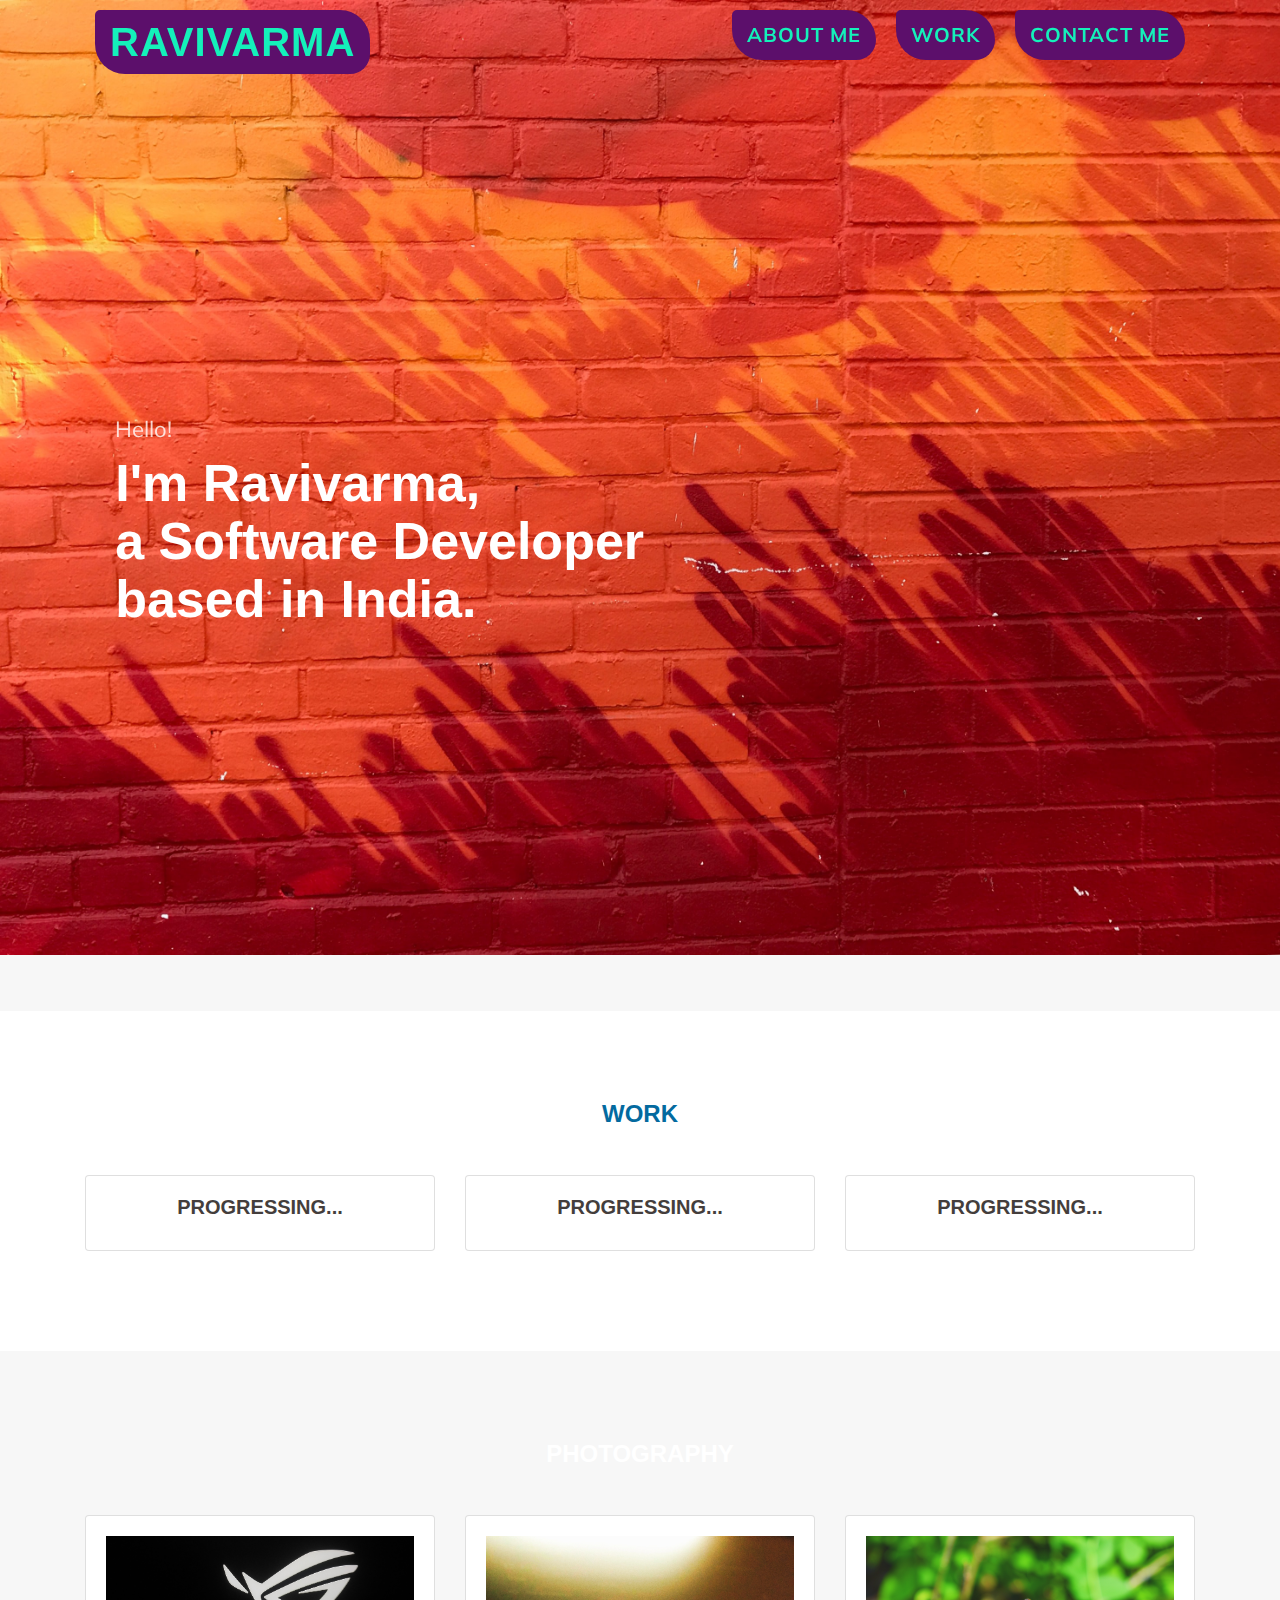
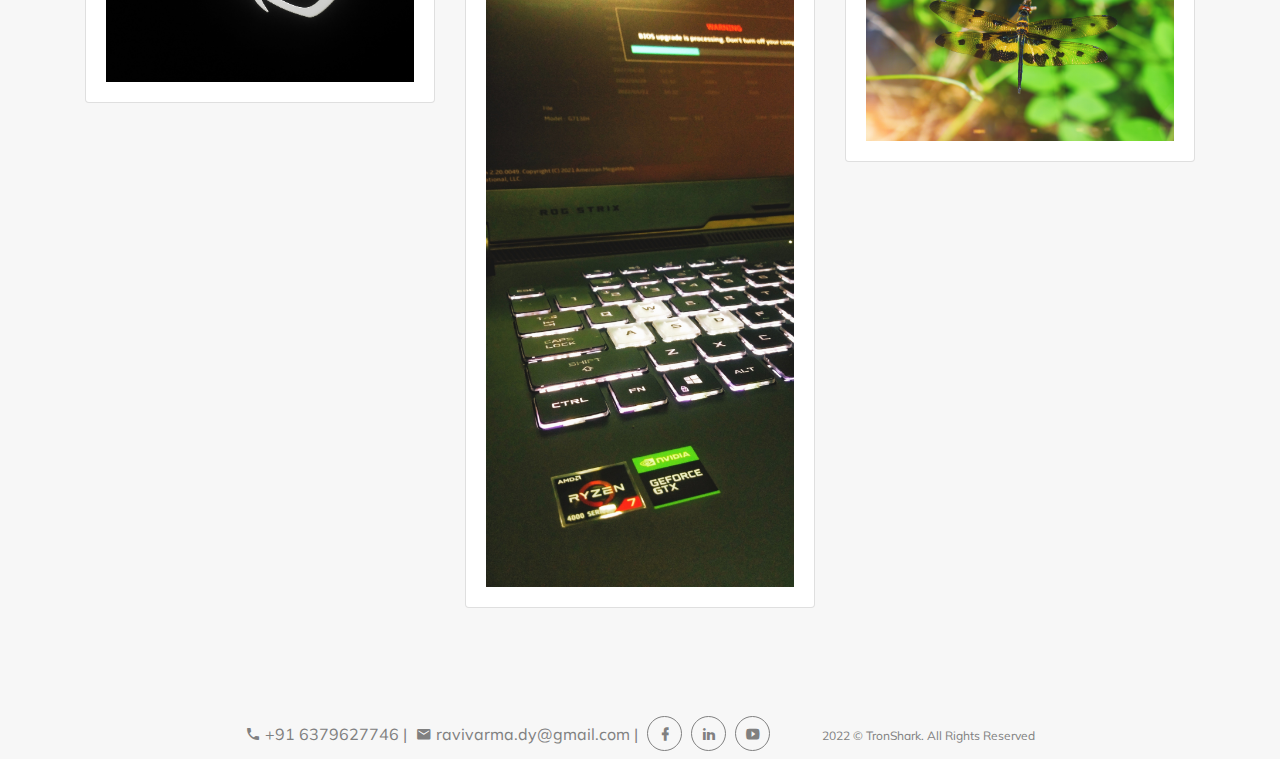
==== commit 36f9de75: "changed photo" ====
--- a/index.html
+++ b/index.html
@@ -116,10 +116,9 @@
           <div class="carousel-item">
             <img
               class="d-block w-100"
-              src="/images/Dragonfly.jpg"
+              src="/images/tools-for-motivation-KvTOwKoji7g-unsplash.jpg"
               data-color="lightblue"
               alt="Ravivarma"
-              style="background-color: blue"
             />
             <div class="carousel-caption d-md-block text-left">
               <p class="tagline">Hello!</p>
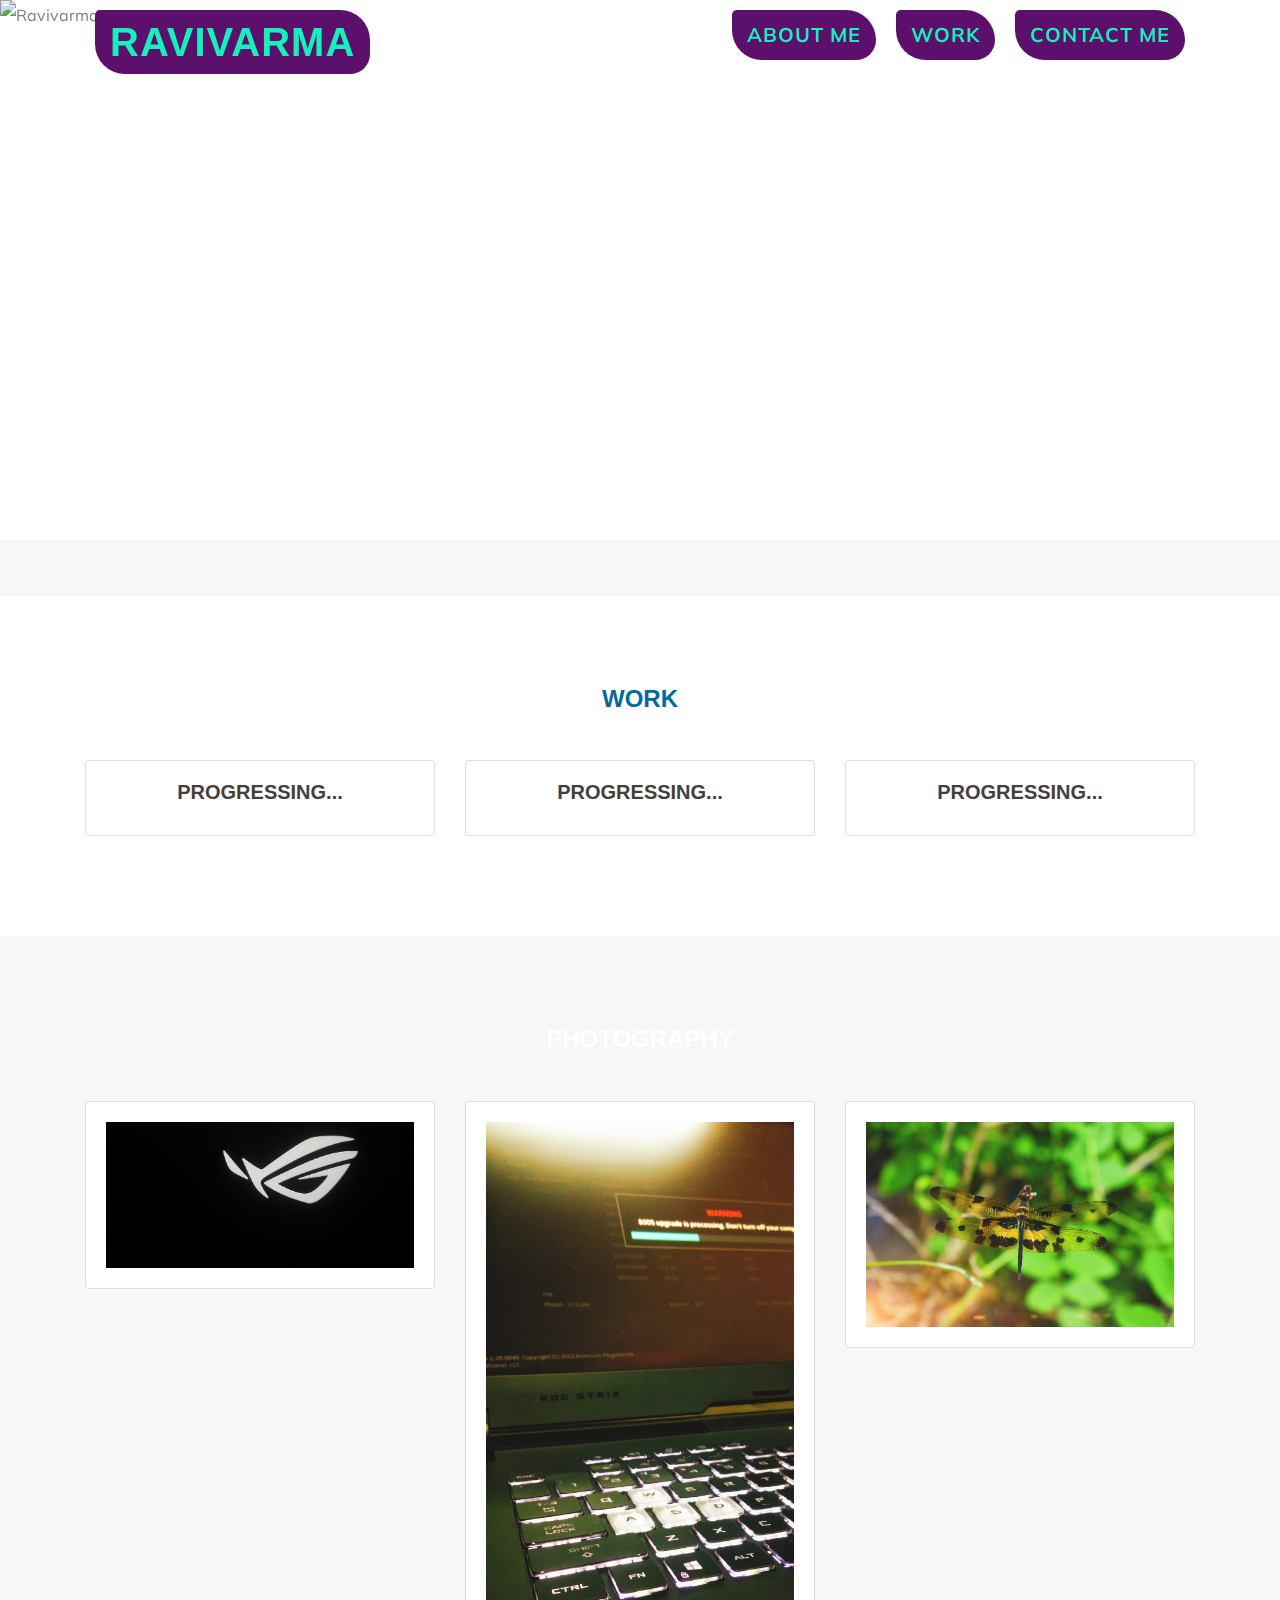
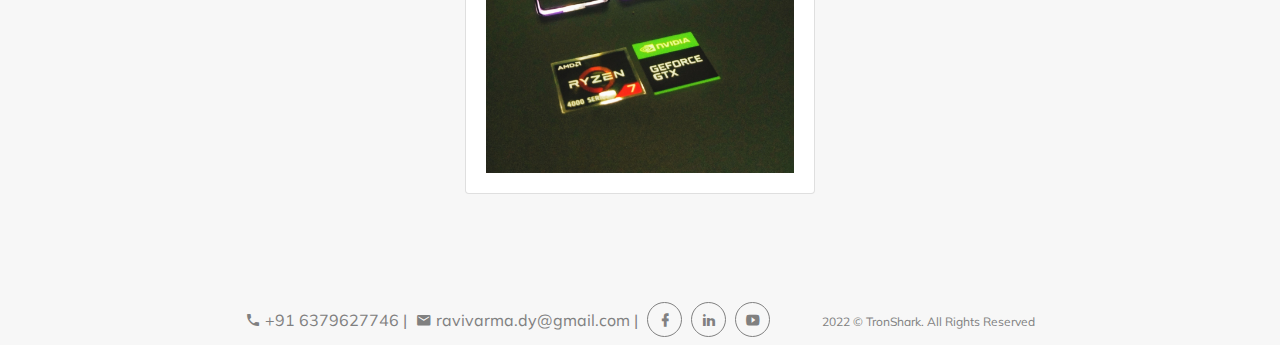
==== commit 51949c8f: "pho" ====
--- a/index.html
+++ b/index.html
@@ -116,7 +116,7 @@
           <div class="carousel-item">
             <img
               class="d-block w-100"
-              src="/images/tools-for-motivation-KvTOwKoji7g-unsplash.jpg"
+              src="https://pixabay.com/images/id-7598498/"
               data-color="lightblue"
               alt="Ravivarma"
             />
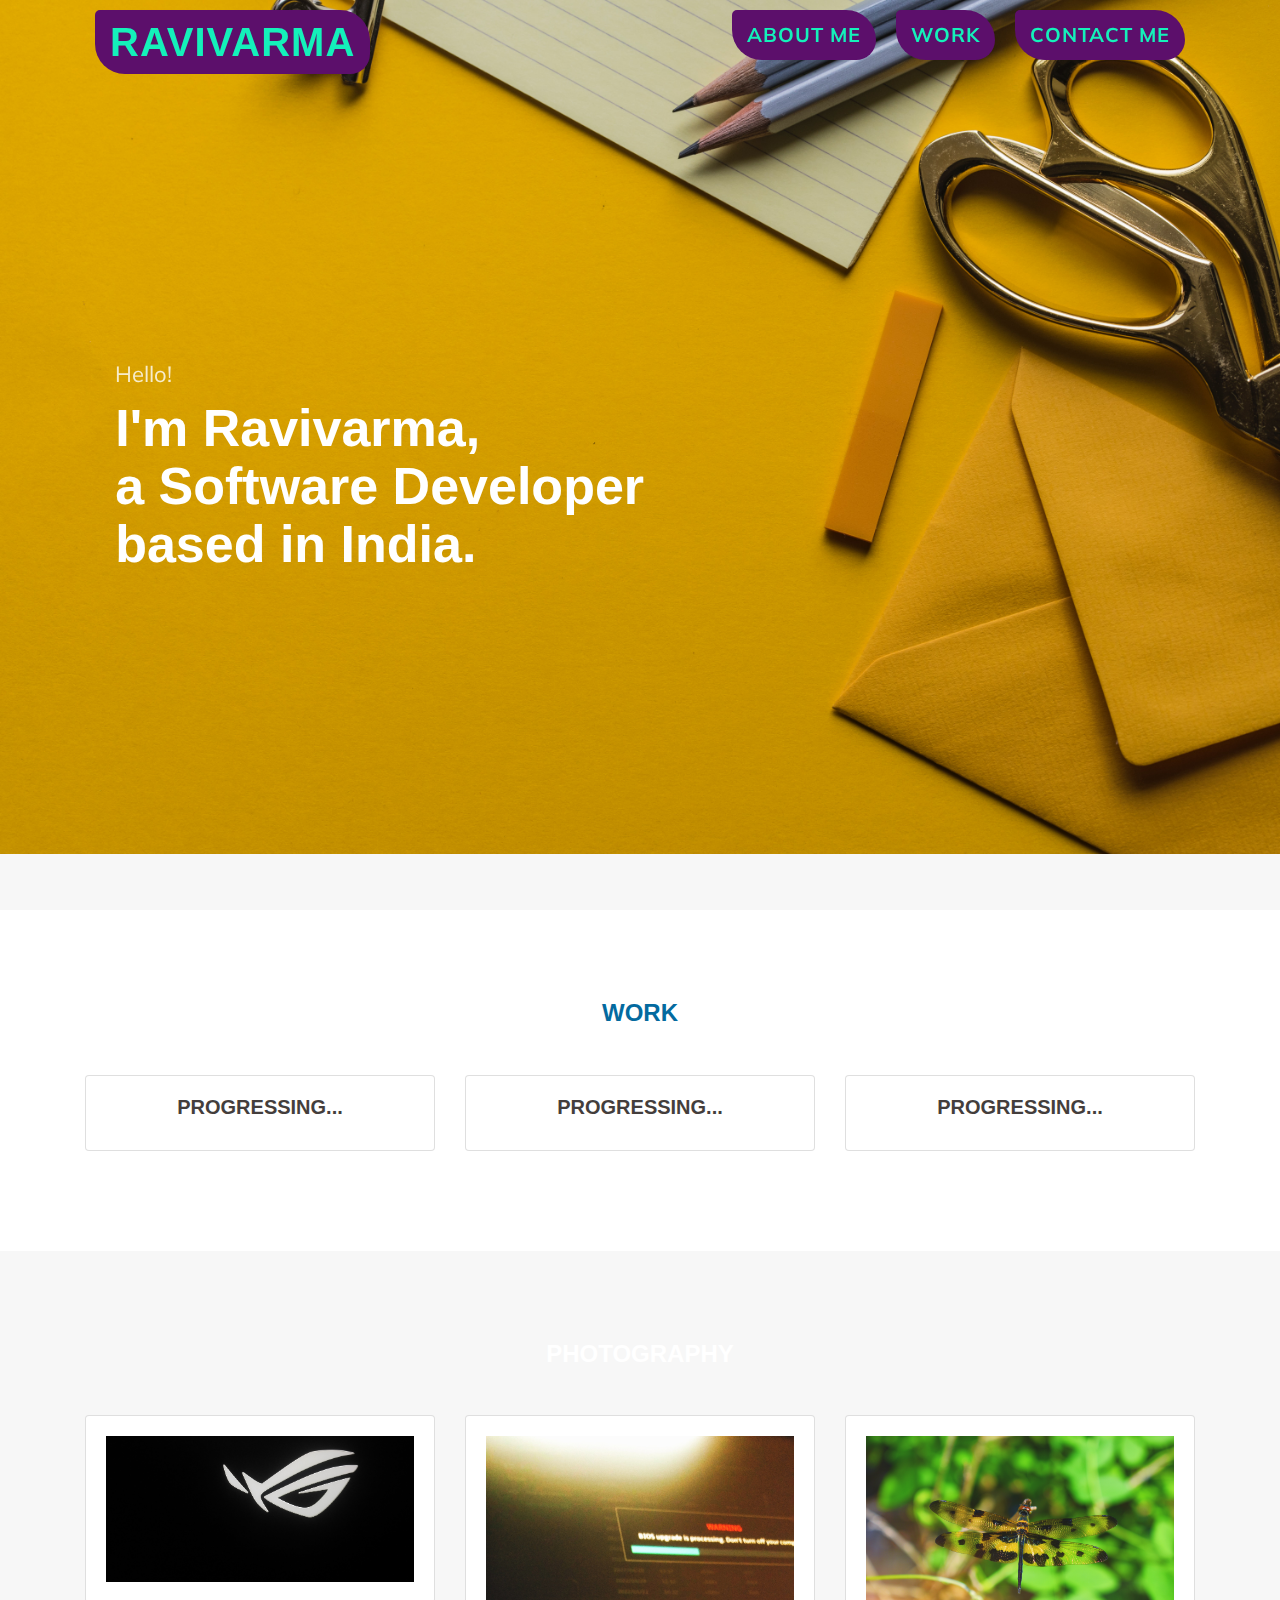
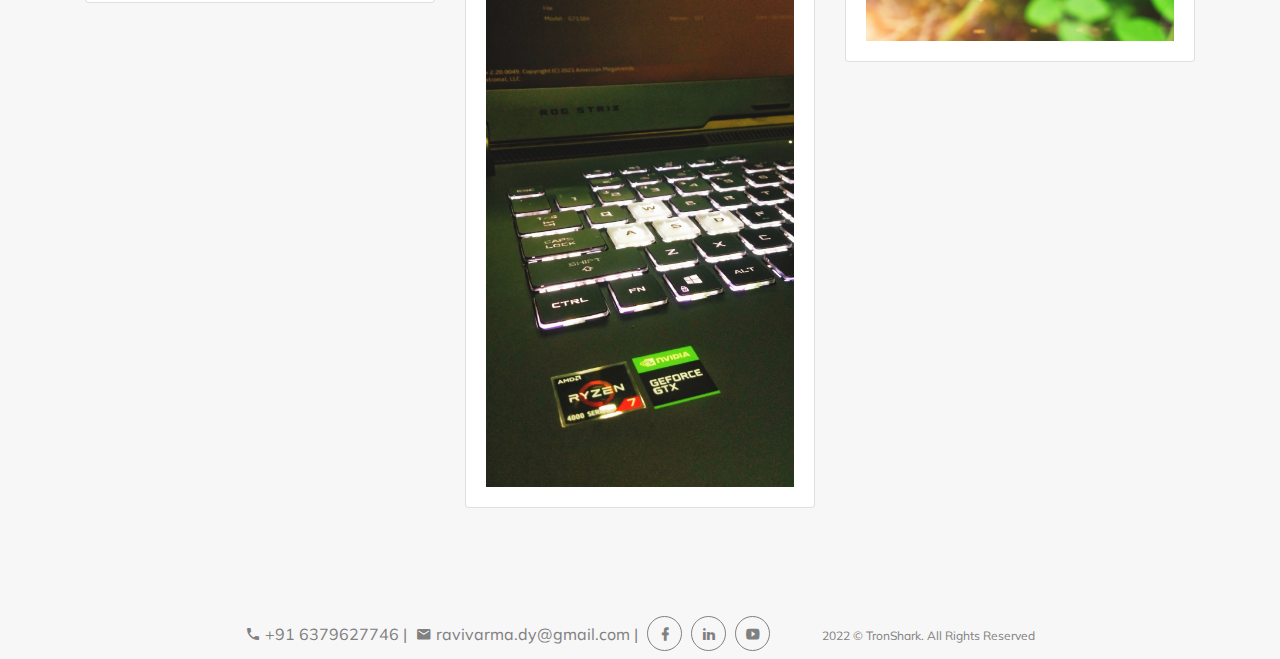
==== commit 23d43931: "pho" ====
--- a/index.html
+++ b/index.html
@@ -116,7 +116,7 @@
           <div class="carousel-item">
             <img
               class="d-block w-100"
-              src="https://pixabay.com/images/id-7598498/"
+              src="./images/joanna-kosinska-bF2vsubyHcQ-unsplash.jpg"
               data-color="lightblue"
               alt="Ravivarma"
             />
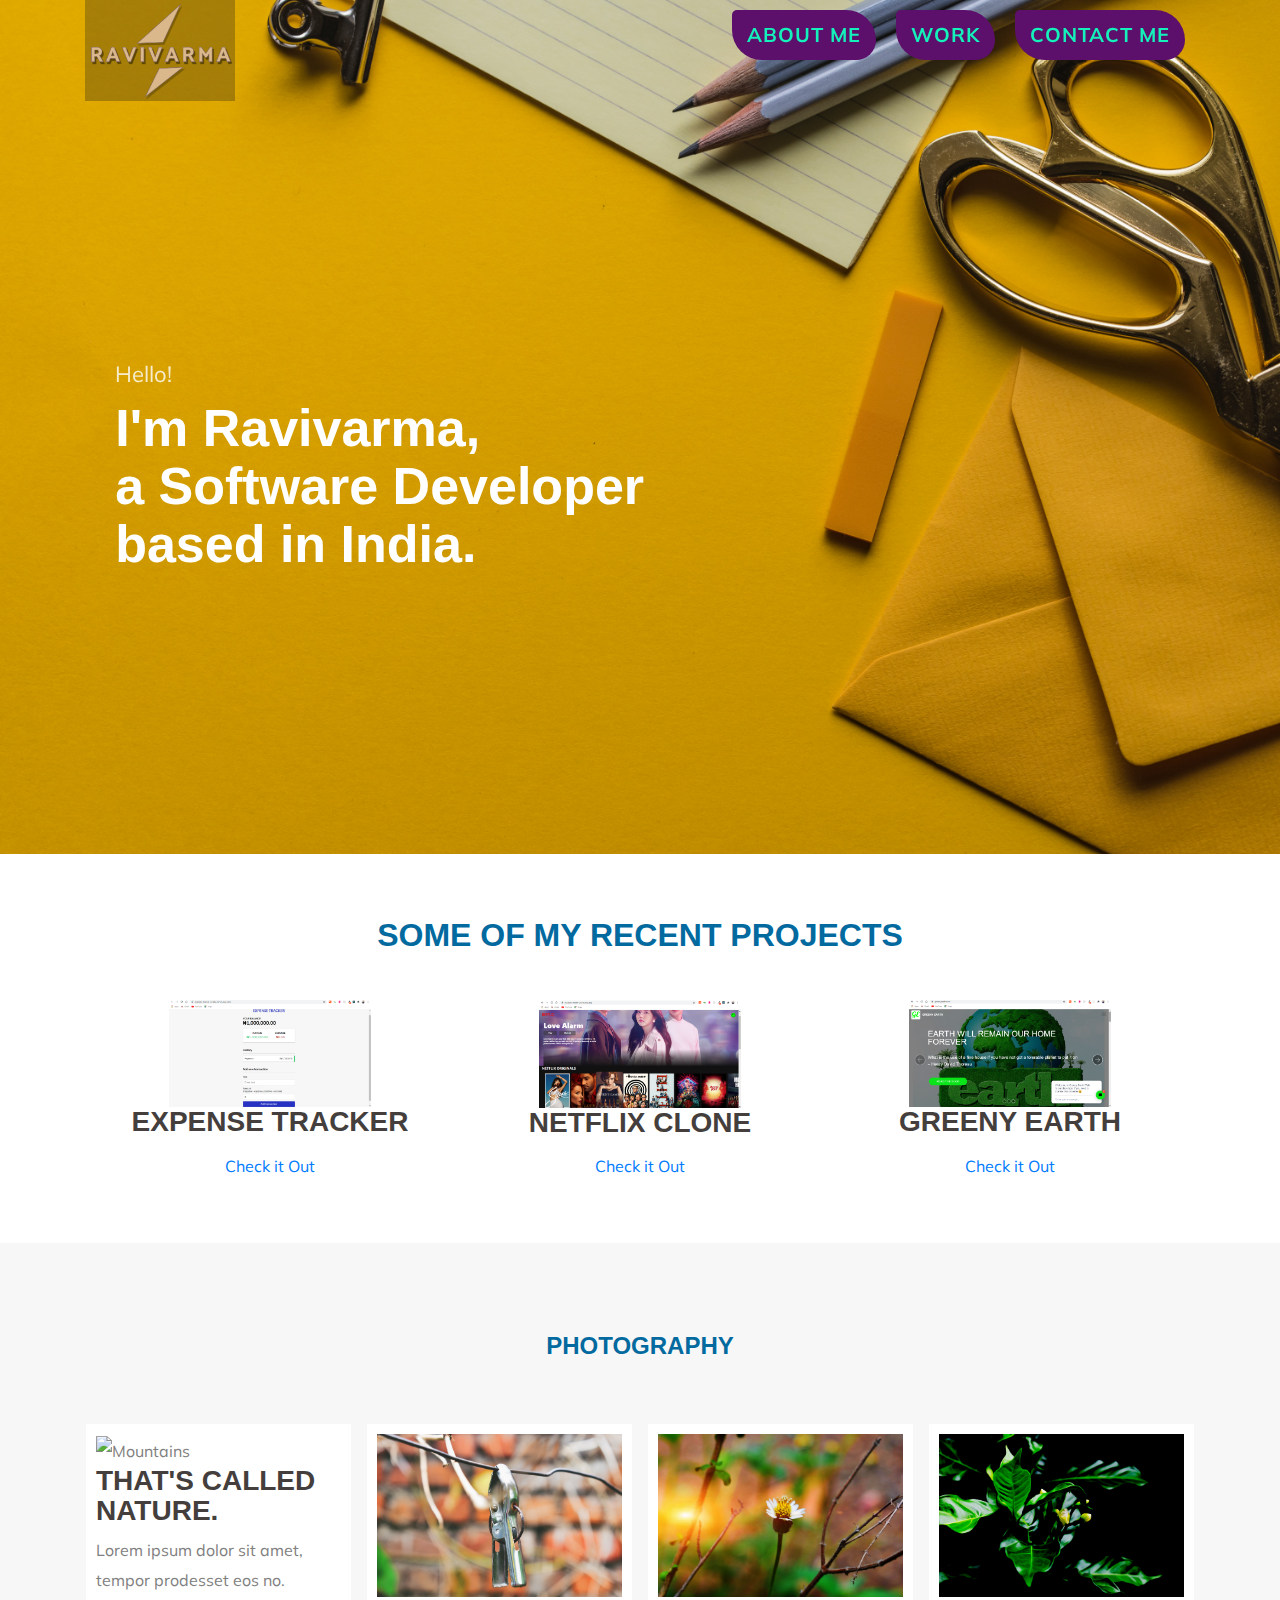
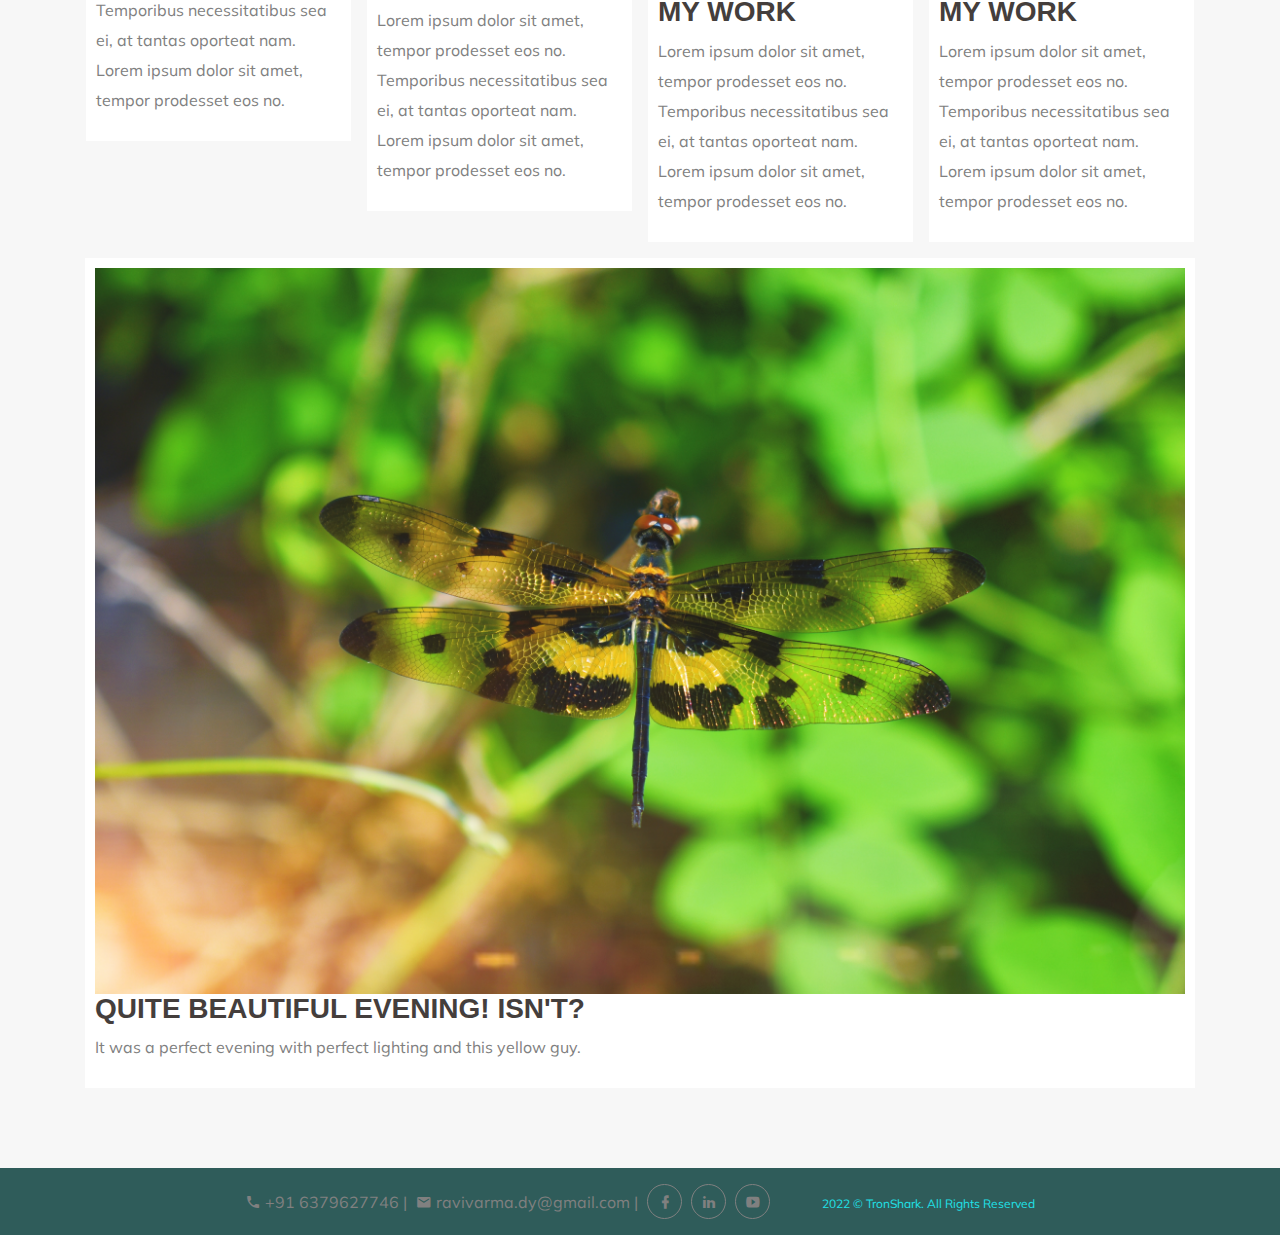
==== commit a91e3606: "added" ====
--- a/index.html
+++ b/index.html
@@ -64,7 +64,18 @@
             target="_self"
             rel="noopener noreferrer"
           >
-            <h1 id="varma">RAVIVARMA</h1>
+            <img
+              src="./images/RV LOGO - 1080x730.png"
+              alt="RVLogo"
+              loading="lazy"
+              class="rvlogo"
+            />
+            <!-- <img
+              src="./images/RV LOGO - 1080x730.png"
+              alt="RVLogo"
+              loading="lazy"
+              class="rvlogo"
+            />-->
           </a>
         </div>
         <!-- End Logo container-->
@@ -195,7 +206,7 @@
           <span class="sr-only">Next</span>
         </a>-->
       </div>
-      <section class="section bg-light pt-4 pb-4">
+      <!--<section class="section bg-light pt-4 pb-4">
         <div class="container">
           <div class="row justify-content-center">
             <div class="col-md-8 col-xs-12">
@@ -203,109 +214,128 @@
             </div>
           </div>
         </div>
-      </section>
-
-      <section class="section">
-        <div class="container">
-          <div class="title text-center">
-            <h2>Work</h2>
-          </div>
-          <div class="card-deck mt-5" id="principles">
-            <div class="card">
-              <div class="card-body">
-                <h5 class="card-title">Progressing...</h5>
-              </div>
-            </div>
-            <div class="card">
-              <!--<img class="card-img-top cardImg" src="" alt="" />-->
-              <div class="card-body">
-                <h5 class="card-title">Progressing...</h5>
-                <p class="card-text"></p>
-              </div>
-            </div>
-            <div class="card">
-              <div class="card-body">
-                <h5 class="card-title">Progressing...</h5>
-                <p class="card-text"></p>
-              </div>
-            </div>
+      </section>-->
+
+      <section class="projects" id="projects">
+        <h2 class="projects-title">Some of my Recent Projects</h2>
+        <div class="projects-container">
+          <div class="project-container project-card">
+            <img
+              src="./images/expenseTracker.png"
+              alt="expense-tracker"
+              loading="lazy"
+              class="project-pic"
+            />
+            <h3 class="project-title">Expense Tracker</h3>
+            <p class="project-details"></p>
+            <a href="#" target="_blank" class="project-link">Check it Out</a>
+          </div>
+          <div class="project-container project-card">
+            <img
+              src="/images/netflixClone.png"
+              alt="netflic-clone"
+              loading="lazy"
+              class="project-pic"
+            />
+            <h3 class="project-title">Netflix Clone</h3>
+            <p class="project-details"></p>
+            <a href="#" target="_blank" class="project-link">Check it Out</a>
+          </div>
+          <div class="project-container project-card">
+            <img
+              src="/images/greenyEarth.png"
+              alt="greeny-earth"
+              loading="lazy"
+              class="project-pic"
+            />
+            <h3 class="project-title">Greeny Earth</h3>
+            <p class="project-details"></p>
+            <a href="#" target="_blank" class="project-link">Check it Out</a>
           </div>
         </div>
       </section>
       <section class="section bg-light" id="products-list">
         <div class="container" id="product-cont">
           <div class="title text-center mb-5">
-            <h2 class="text-white">Photography</h2>
+            <h2 class="projects-title">Photography</h2>
           </div>
           <div class="row">
-            <div class="col-sm-4">
-              <div class="card">
-                <a class="card-body" href="" target="_blank">
-                  <div class="text-center">
-                    <img
-                      class="product-img middle"
-                      src="/images/IMG_20220516_193923.jpg"
-                      alt=""
-                      width="100%"
-                      height="40%"
-                    />
-                  </div>
-
-                  <!--<span class="float-right">
-                    Read more
-                    <i class="fa fa-arrow-circle-right" aria-hidden="true"></i>
-                  </span>-->
-                </a>
+            <div class="column">
+              <div class="content">
+                <img
+                  src="/images/petal.JPG"
+                  alt="Mountains"
+                  style="width: 100%"
+                />
+                <h3>that's called Nature.</h3>
+                <p>
+                  Lorem ipsum dolor sit amet, tempor prodesset eos no.
+                  Temporibus necessitatibus sea ei, at tantas oporteat nam.
+                  Lorem ipsum dolor sit amet, tempor prodesset eos no.
+                </p>
               </div>
             </div>
-            <div class="col-sm-4">
-              <div class="card">
-                <a class="card-body" href="">
-                  <div class="text-center">
-                    <img
-                      class="product-img middle"
-                      src="/images/IMG_20220517_021946.jpg"
-                      alt=""
-                      width="100%"
-                      height="40%"
-                    />
-                    <!--- <span class="card-title text-dark f-s-18">
-                      Banyan Flow
-                    </span>-->
-                  </div>
-                  <!--<p class="card-text">
-                    A Cloud based Learning & Delivery workflow management
-                    application
-                  </p>-->
-                  <!--<span class="float-right">
-                    Read more
-                    <i class="fa fa-arrow-circle-right" aria-hidden="true"></i>
-                  </span>-->
-                </a>
+            <div class="column">
+              <div class="content">
+                <img src="./images/clip.jpg" alt="Lights" style="width: 100%" />
+                <h3></h3>
+                <p>
+                  Lorem ipsum dolor sit amet, tempor prodesset eos no.
+                  Temporibus necessitatibus sea ei, at tantas oporteat nam.
+                  Lorem ipsum dolor sit amet, tempor prodesset eos no.
+                </p>
               </div>
             </div>
-            <div class="col-sm-4">
-              <div class="card">
-                <a class="card-body" href="">
-                  <div class="text-center">
-                    <img
-                      class="product-img middle"
-                      src="/images/Dragonfly.jpg"
-                      alt=""
-                      width="100%"
-                      height="40%"
-                    />
-                  </div>
-                </a>
+            <div class="column">
+              <div class="content">
+                <img
+                  src="./images/noseflower.jpg"
+                  alt="Nature"
+                  style="width: 100%"
+                />
+                <h3>My Work</h3>
+                <p>
+                  Lorem ipsum dolor sit amet, tempor prodesset eos no.
+                  Temporibus necessitatibus sea ei, at tantas oporteat nam.
+                  Lorem ipsum dolor sit amet, tempor prodesset eos no.
+                </p>
               </div>
             </div>
-          </div>
+            <div class="column">
+              <div class="content">
+                <img
+                  src="./images/darkgreen.jpg"
+                  alt="Mountains"
+                  style="width: 100%"
+                />
+                <h3>My Work</h3>
+                <p>
+                  Lorem ipsum dolor sit amet, tempor prodesset eos no.
+                  Temporibus necessitatibus sea ei, at tantas oporteat nam.
+                  Lorem ipsum dolor sit amet, tempor prodesset eos no.
+                </p>
+              </div>
+            </div>
+            <!-- END GRID -->
+          </div>
+
+          <div class="content">
+            <img src="./images/Dragonfly.jpg" alt="Bear" style="width: 100%" />
+            <h3>Quite Beautiful evening! isn't?</h3>
+            <p>
+              It was a perfect evening with perfect lighting and this yellow
+              guy.
+            </p>
+            <p></p>
+          </div>
+
+          <!-- END MAIN -->
         </div>
       </section>
 
       <!--  <section class="section footer"></section>-->
     </div>
-    <div class="footer-alt bg-light">
+    <div class="footer-alt" id="bgfooter">
       <div class="container">
         <div class="row justify-content-center">
           <div class="text-center">
--- a/css/style.css
+++ b/css/style.css
@@ -2251,7 +2251,8 @@
   position: inherit;
   width: 100%;
   height: 72vh;
-  background-image: url("/images/Dragonfly.jpg") /*../images/contact.png*/;
+  background-image: url("../images/joanna-kosinska-bF2vsubyHcQ-unsplash.jpg")
+    /*../images/contact.png*/;
   background-repeat: no-repeat;
   background-size: 100%;
   background-position: 50% 40%;
@@ -2261,7 +2262,7 @@
   position: inherit;
   width: 100%;
   height: 72vh;
-  background-image: url("/images/Dragonfly.jpg")
+  background-image: url("../images/joanna-kosinska-bF2vsubyHcQ-unsplash.jpg")
     /*../images/events/About_Us.png*/;
   /*background-image: url('../images/about2.jpg');*/
   background-repeat: no-repeat;
@@ -3533,3 +3534,134 @@
   margin-top: -30px;
   border: solid #00c6ff 2px;
 }
+#bgfooter {
+  background: rgb(47, 92, 90);
+  color: rgb(32, 226, 233);
+}
+.projects {
+  background-color: var(--bg-color);
+  padding: 32px 0;
+  margin-top: 2rem;
+}
+
+.project-pic {
+  width: 65%;
+  height: 60%;
+}
+
+.projects-container {
+  display: flex;
+  align-items: center;
+  justify-content: center;
+}
+.projects-title {
+  text-align: center;
+  margin-bottom: 1rem;
+}
+
+.project-container {
+  text-align: center;
+  width: 21.875rem;
+  padding: 1rem;
+}
+.project-container p {
+  padding: 0.4rem;
+}
+
+.project-title {
+  margin-bottom: var(--bottom-margin);
+}
+
+.project-details {
+  margin-bottom: var(--bottom-margin);
+}
+
+.project-card {
+  background-color: #fff;
+  border-radius: 11px;
+  box-shadow: 0 3px 10px var(--primary-shadow);
+  padding: 20px;
+  margin: 10px;
+}
+.rvlogo {
+  display: inline-block !important;
+  width: 150px;
+  background-color: #1d1a1a4b;
+}
+/* skill section*/
+.skills {
+  max-width: 68.75rem;
+  margin: auto;
+  text-align: center;
+  margin-top: 2.5rem;
+}
+
+.skill-header {
+  margin-bottom: 1rem;
+}
+
+.skills-wrapper img {
+  padding: 1.25rem;
+  margin: 10px;
+  box-shadow: 2px 3px 6px;
+  border-radius: 5%;
+  background: #362e2e;
+}
+
+.icon {
+  width: 11.875rem;
+  height: 11.25rem;
+}
+/*More about me  -- section*/
+.more-about {
+  padding: 1rem 10rem;
+}
+
+.more-about h2 {
+  margin-bottom: var(--bottom-margin);
+  text-align: center;
+}
+
+.more-about p {
+  line-height: var(--line-height);
+  padding: 0.4rem;
+  text-align: center;
+}
+/* Add padding BETWEEN each column */
+.row,
+.row > .column {
+  padding: 8px;
+}
+
+/* Create four equal columns that floats next to each other */
+.column {
+  float: left;
+  width: 25%;
+}
+
+/* Clear floats after rows */
+.row:after {
+  content: "";
+  display: table;
+  clear: both;
+}
+
+/* Content */
+.content {
+  background-color: white;
+  padding: 10px;
+}
+
+/* Responsive layout - makes a two column-layout instead of four columns */
+@media screen and (max-width: 900px) {
+  .column {
+    width: 50%;
+  }
+}
+
+/* Responsive layout - makes the two columns stack on top of each other instead of next to each other */
+@media screen and (max-width: 600px) {
+  .column {
+    width: 100%;
+  }
+}
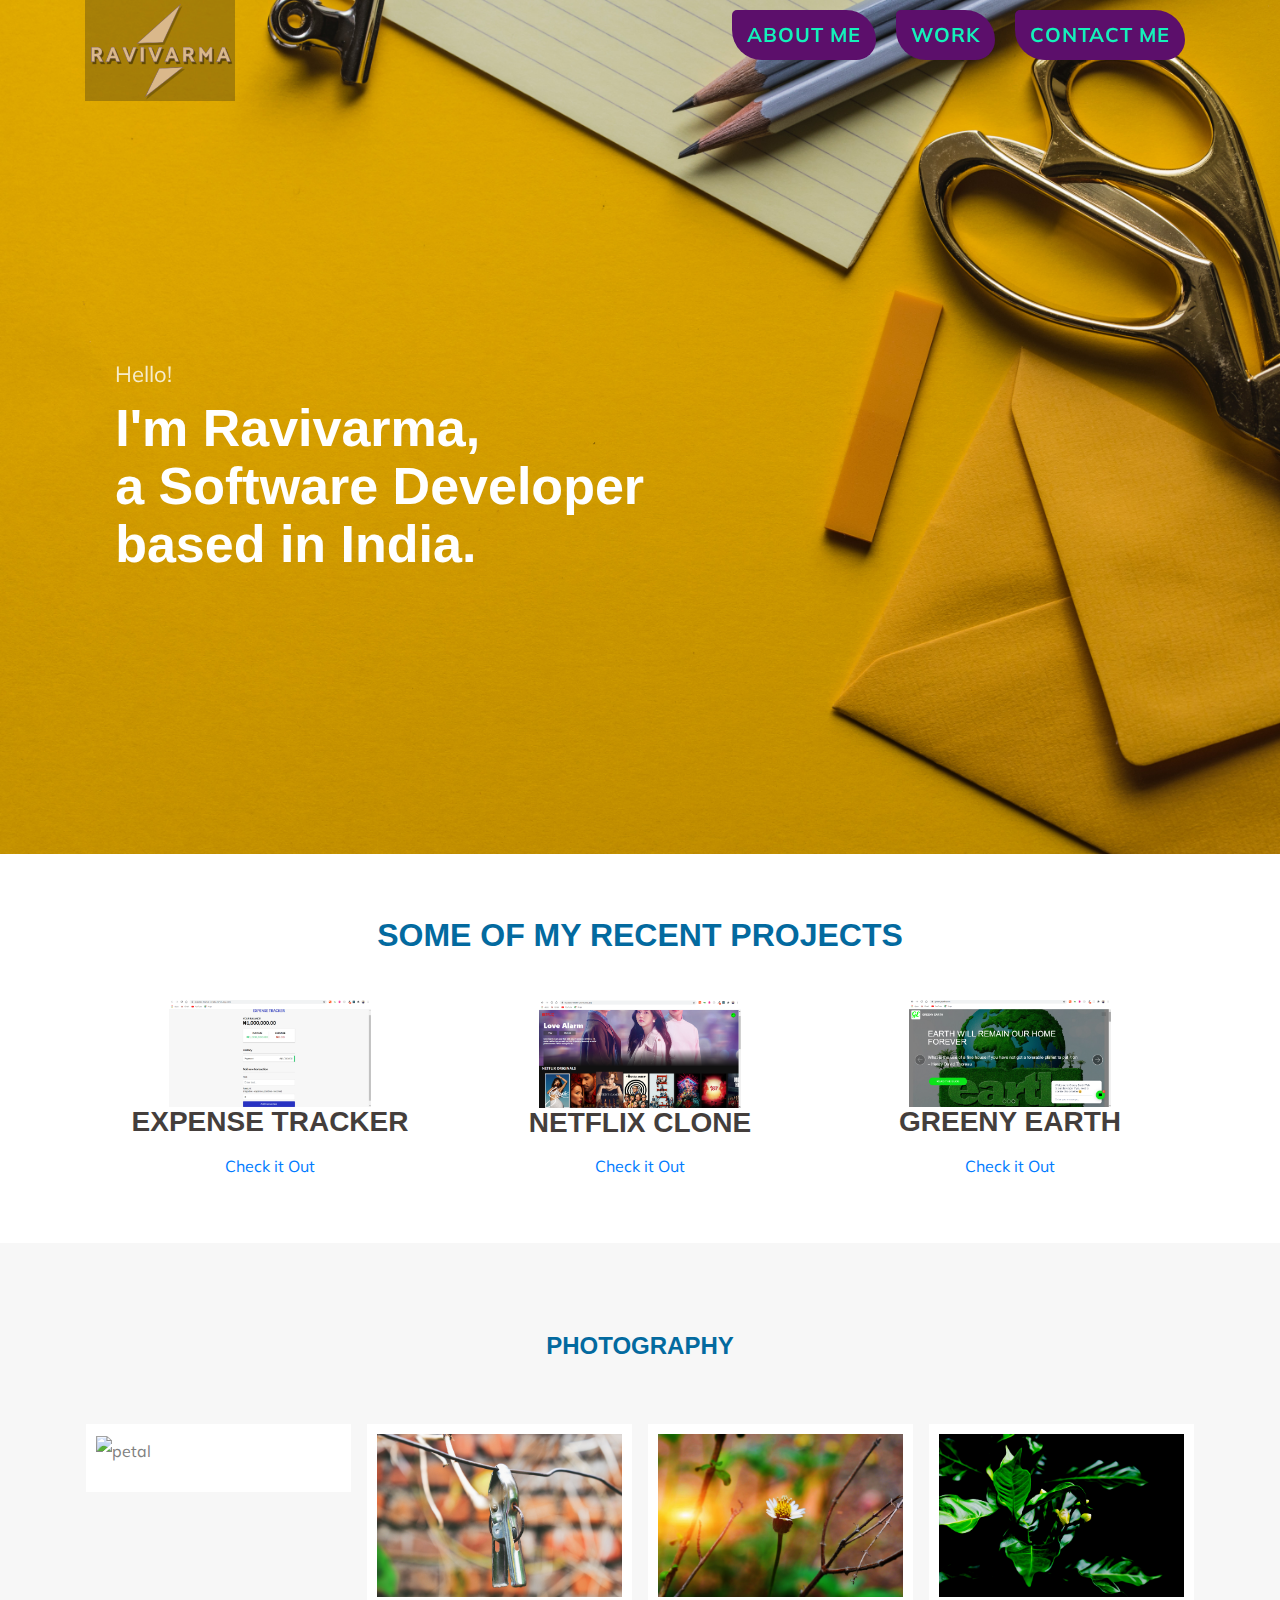
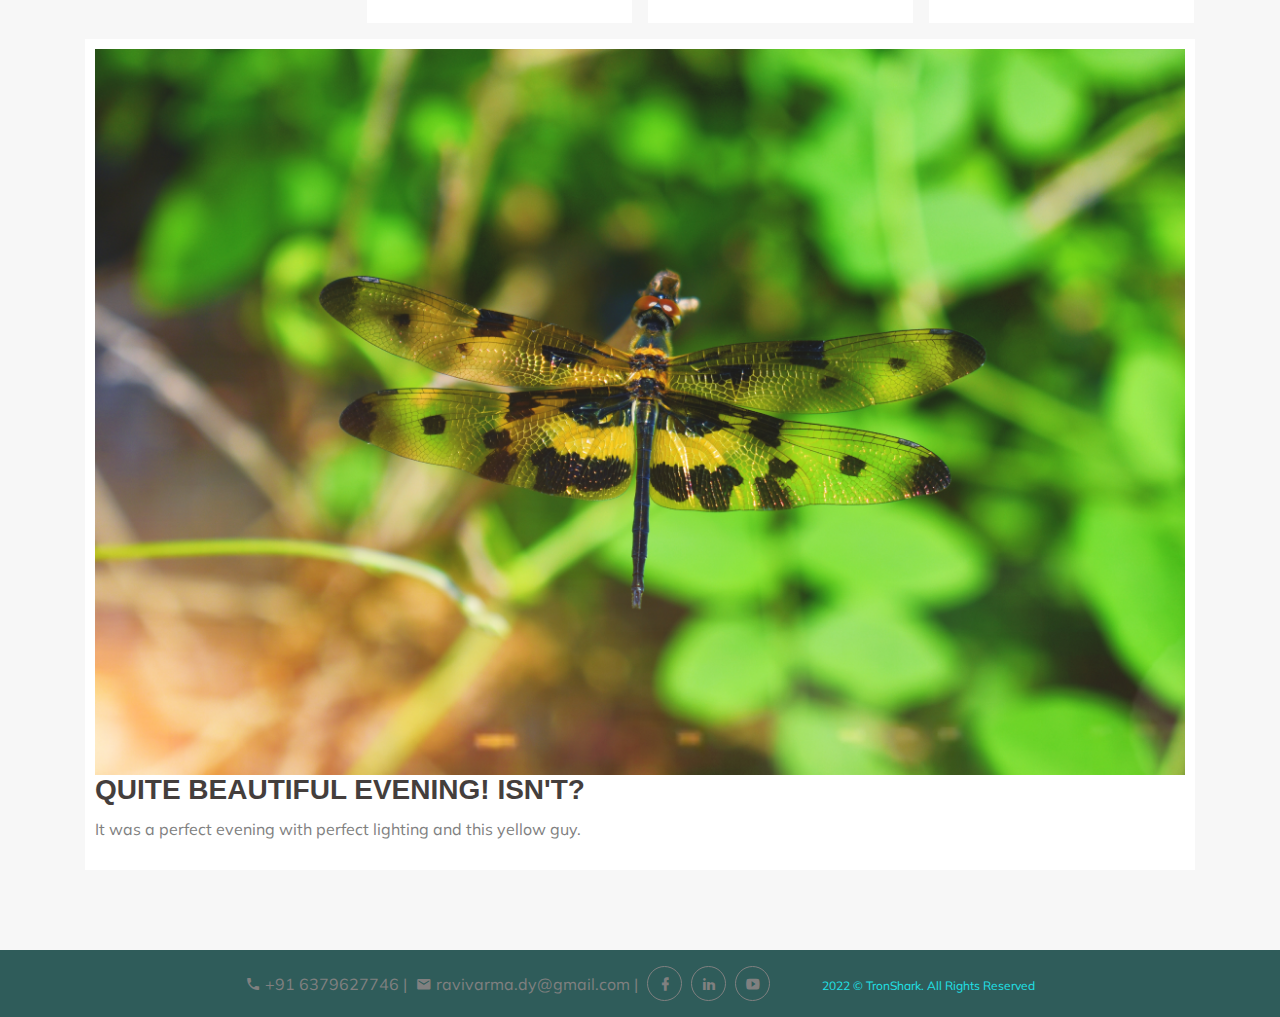
==== commit 2443bdd1: "cor" ====
--- a/index.html
+++ b/index.html
@@ -262,43 +262,27 @@
           <div class="row">
             <div class="column">
               <div class="content">
-                <img
-                  src="/images/petal.JPG"
-                  alt="Mountains"
-                  style="width: 100%"
-                />
-                <h3>that's called Nature.</h3>
-                <p>
-                  Lorem ipsum dolor sit amet, tempor prodesset eos no.
-                  Temporibus necessitatibus sea ei, at tantas oporteat nam.
-                  Lorem ipsum dolor sit amet, tempor prodesset eos no.
-                </p>
+                <img src="./images/petal.JPG" alt="petal" style="width: 100%" />
+                <!-- <h3>that's called Nature.</h3>-->
+                <p></p>
               </div>
             </div>
             <div class="column">
               <div class="content">
-                <img src="./images/clip.jpg" alt="Lights" style="width: 100%" />
+                <img src="./images/clip.jpg" alt="clips" style="width: 100%" />
                 <h3></h3>
-                <p>
-                  Lorem ipsum dolor sit amet, tempor prodesset eos no.
-                  Temporibus necessitatibus sea ei, at tantas oporteat nam.
-                  Lorem ipsum dolor sit amet, tempor prodesset eos no.
-                </p>
+                <p></p>
               </div>
             </div>
             <div class="column">
               <div class="content">
                 <img
                   src="./images/noseflower.jpg"
-                  alt="Nature"
+                  alt="flowers"
                   style="width: 100%"
                 />
-                <h3>My Work</h3>
-                <p>
-                  Lorem ipsum dolor sit amet, tempor prodesset eos no.
-                  Temporibus necessitatibus sea ei, at tantas oporteat nam.
-                  Lorem ipsum dolor sit amet, tempor prodesset eos no.
-                </p>
+                <h3></h3>
+                <p></p>
               </div>
             </div>
             <div class="column">
@@ -308,12 +292,8 @@
                   alt="Mountains"
                   style="width: 100%"
                 />
-                <h3>My Work</h3>
-                <p>
-                  Lorem ipsum dolor sit amet, tempor prodesset eos no.
-                  Temporibus necessitatibus sea ei, at tantas oporteat nam.
-                  Lorem ipsum dolor sit amet, tempor prodesset eos no.
-                </p>
+                <h3></h3>
+                <p></p>
               </div>
             </div>
             <!-- END GRID -->
